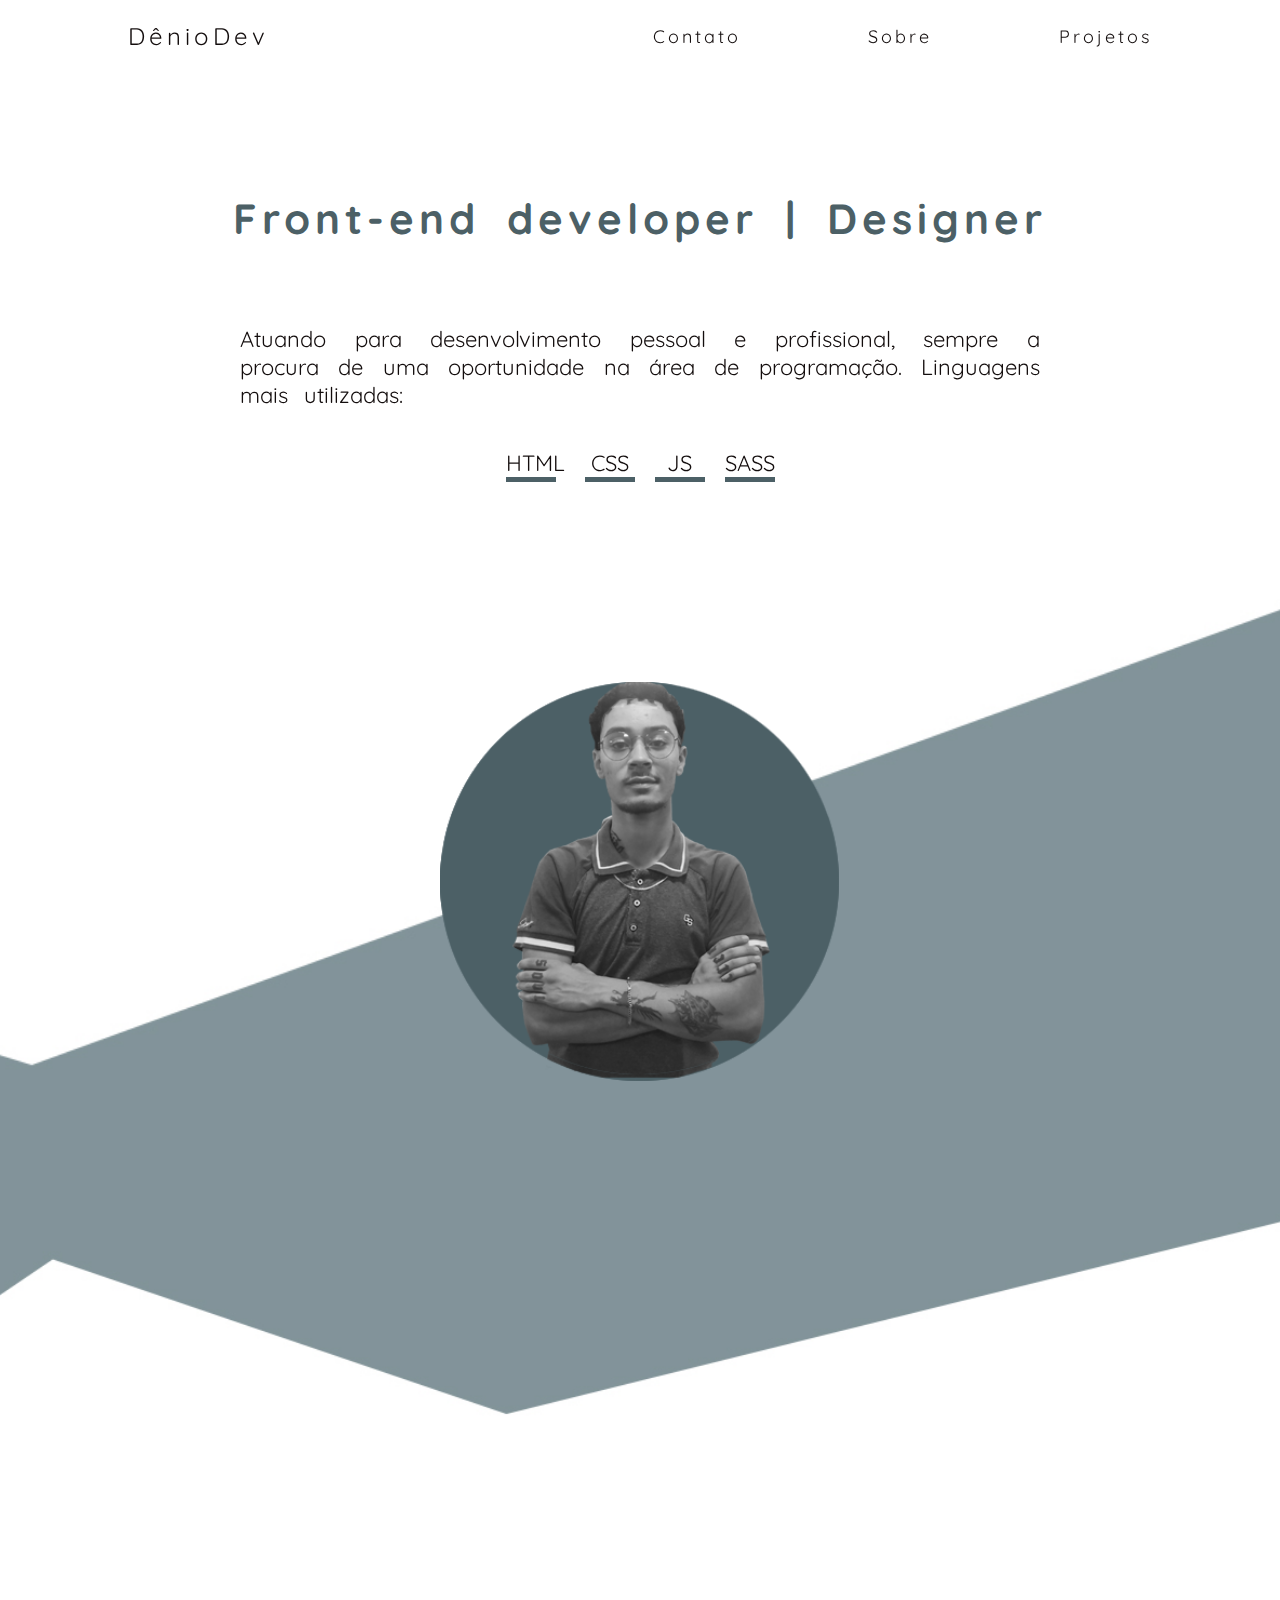
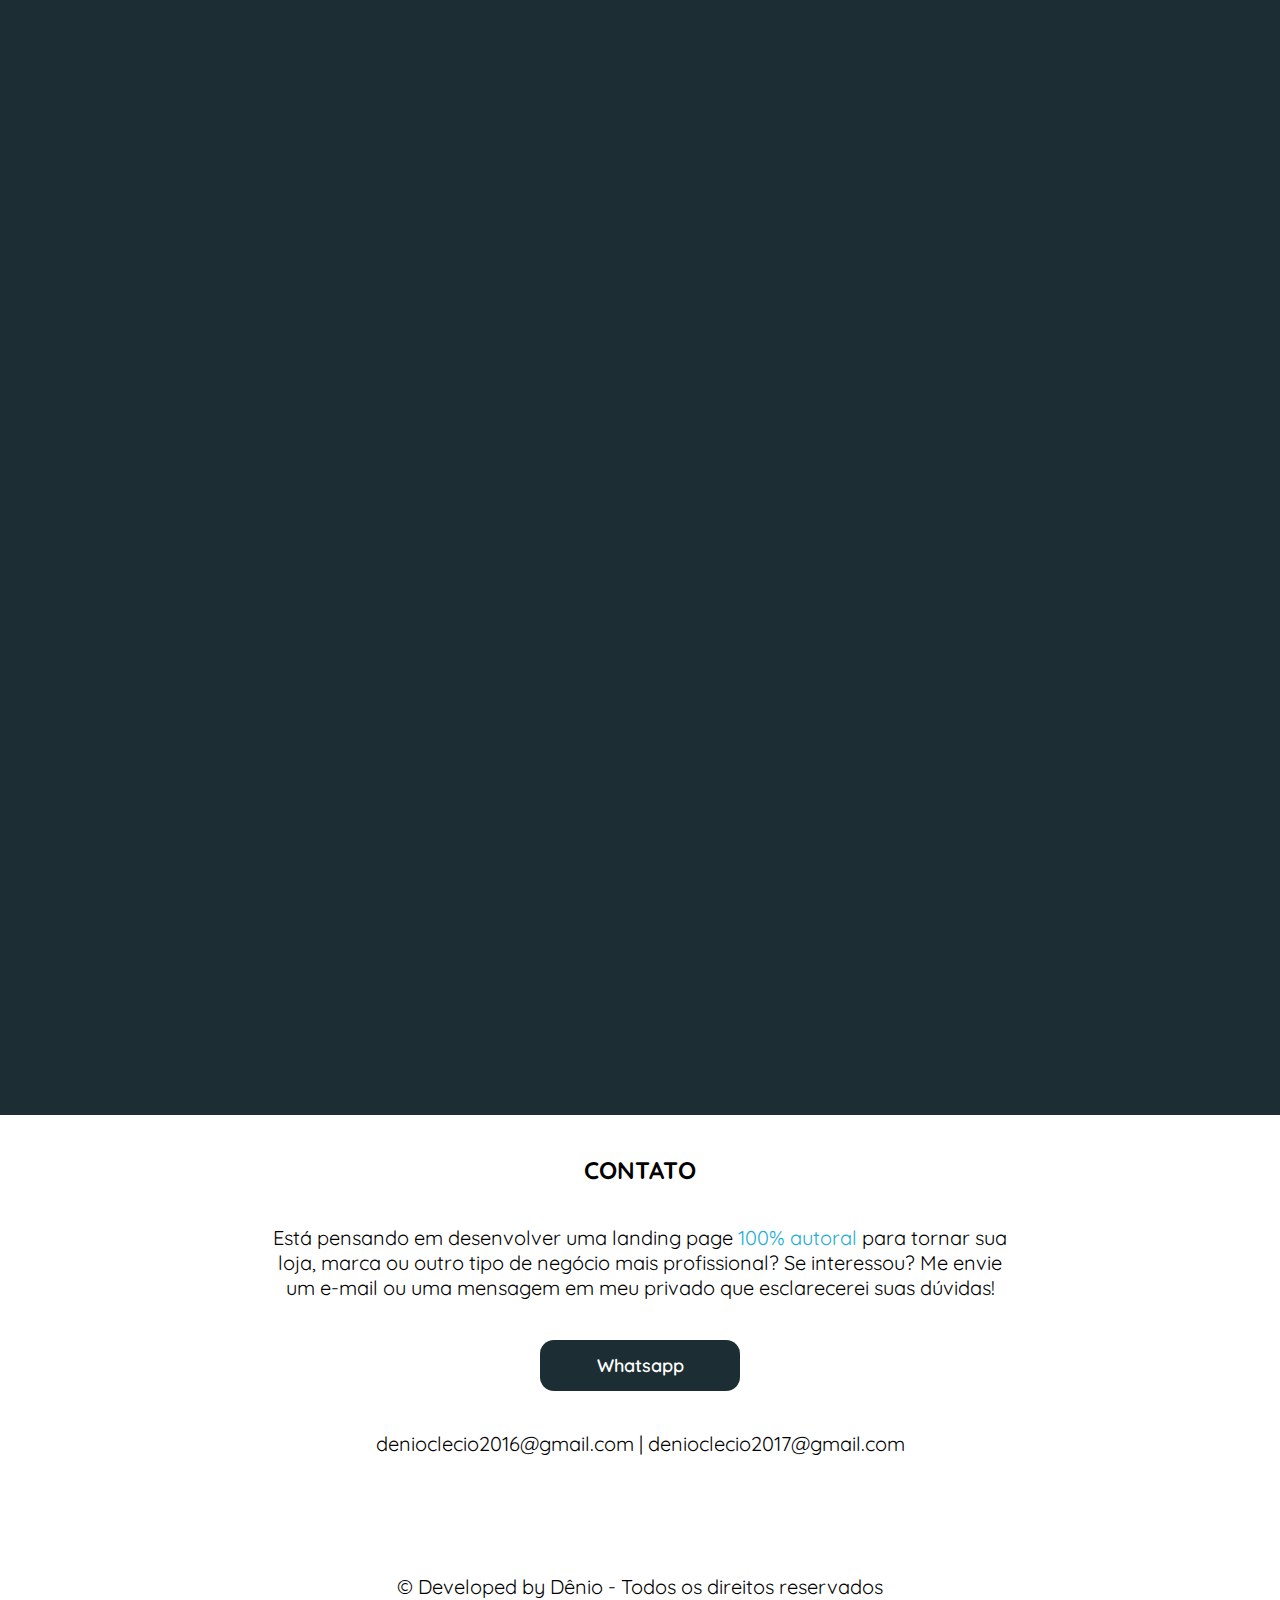
==== index.html @ 1d539dea "first commit" ====
<!DOCTYPE html>
<html lang="pt-br">
<head>
    <meta charset="UTF-8">
    <meta name="viewport" content="width=device-width, initial-scale=1.0">
    <link href="https://unpkg.com/aos@2.3.1/dist/aos.css" rel="stylesheet"/>
    <link rel="preconnect" href="https://fonts.googleapis.com">
    <link rel="preconnect" href="https://fonts.gstatic.com" crossorigin>
    <link href="https://fonts.googleapis.com/css2?family=Quicksand:wght@300;400;500;600;700&display=swap" rel="stylesheet">
    <link rel="stylesheet" href="https://cdnjs.cloudflare.com/ajax/libs/font-awesome/6.0.0-beta3/css/all.min.css" integrity="sha512-Fo3rlrZj/k7ujTnHg4CGR2D7kSs0v4LLanw2qksYuRlEzO+tcaEPQogQ0KaoGN26/zrn20ImR1DfuLWnOo7aBA==" crossorigin="anonymous" referrerpolicy="no-referrer"/>
    <link rel="stylesheet" href="style.css">
    <script src="https://unpkg.com/aos@2.3.1/dist/aos.js"></script>
    <title>Portifólio Dênio</title>
</head>
<body>
    <header>
        <nav class="menu">
            <a href="#main" class="logo" data-aos="fade-right" data-aos-duration="1300">DênioDev</a>
            <div class="mobile-menu">
                <div class="line1"></div>
                <div class="line2"></div>
                <div class="line3"></div>
            </div>
            <ul class="nav-list">
                <li data-aos="fade-left" data-aos-delay="600"><a href="#contact">Contato</a></li>
                <li data-aos="fade-left" data-aos-delay="400"><a href="#about">Sobre</a></li>
                <li data-aos="fade-left" data-aos-delay="200"><a href="#projects">Projetos</a></li>
            </ul>
        </nav>
    </header>
    <main>
        <section class="hero container" id="main">
            <div class="first-content-hero">
                <div class="h1-hero">
                    <h1>Front-end developer | Designer</h1>
                </div>
                <div class="p-hero">
                    <p  data-aos="fade-up" data-aos-delay="300" data-aos-duration="900">Atuando para desenvolvimento pessoal e profissional,
                        sempre a procura de uma oportunidade na área de
                        programação. Linguagens mais utilizadas:
                    </p>
                    <div class="used-languages">
                            <p data-aos="fade-right" data-aos-delay="900" data-aos-duration="300">HTML</p>
                            <p data-aos="fade-right" data-aos-delay="900" data-aos-duration="450">CSS</p>
                            <p data-aos="fade-right" data-aos-delay="900" data-aos-duration="600">JS</p>
                            <p data-aos="fade-right" data-aos-delay="900" data-aos-duration="750">SASS</p>
                    </div>
                </div>
            </div>
            <div class="second-content-hero">
                <div class="profile-img" data-aos="zoom-in" data-aos-duration="900">
                    <img src="assets/foto-perfil2.png" alt="Imagem de perfil">
                </div>
                <div class="social-icons">
                    <a href="https://www.instagram.com/eoclecioo" target="_blank">
                        <i class="fa-brands fa-instagram fa-2x" data-aos="fade-left" data-aos-delay="550" data-aos-duration="400"></i>
                    </a>
                    <a href="https://linkedin.com/in/dênio-clécio-856a91236" target="_blank">
                        <i class="fa-brands fa-linkedin fa-2x" data-aos="fade-left" data-aos-delay="500" data-aos-duration="400"></i>   
                    </a>
                    <a href="https://api.whatsapp.com/send?phone=5511995929254&text=Estou%20precisando%20de%20uma%20Lading%20Page,%20poderia%20me%20ajudar?" target="_blank">
                        <i class="fa-brands fa-whatsapp fa-2x" data-aos="fade-left" data-aos-delay="450" data-aos-duration="400"></i>    
                    </a>
                </div>
            </div>
        </section>
    </main>
    <section class="about" id="about">
        <section class="about-margin container">
            <div class="about-title" data-aos="fade-up" data-aos-delay="200" data-aos-duration="500">
                <h2>SOBRE</h2>
            </div>
            <div class="description" data-aos="zoom-out" data-aos-delay="500" data-aos-duration="900">
                <div class="first-description description-box">
                    <h1>Quais conhecimentos possuo?</h1>
                    <p>Atualmente estou investindo no
                        desenvolvimento de landing pages profissionais
                        responsivas e  trabalhando com <span class="span-description">Freelance</span>. Já estudei o 
                        básico em <span class="span-description">Python</span>, POO em <span class="span-description">Java</span>, <span class="span-description">Git</span>, além disso, sei desenvolver
                        protótipos com Figma e possuo alto conhecimento em <span class="span-description">edição de imagens.</span></p>
                </div>

                <div class="second-description description-box">
                    <h1>Quem sou eu?</h1>
                    <p>Tenho <span class="span-description">20 anos</span> de idade e estudo programação
                        há 2 anos. Sou um universitário da UNINTER, atualmente 
                        estou cursando o terceiro semestre em <span class="span-description">Análise e desenvolvimento de sistemas</span>. Estou sempre em busca de novas oportunidades
                        e conhecimento.</p>
                </div>
            </div>
        </section>
    </section>
    <section class="project-section" id="projects">
        <div class="project-title">
            <h2 data-aos="zoom-in" data-aos-delay="200" data-aos-duration="500">PROJETOS</h2>
        </div>
        <div class="projects">
            <div class="each-project container">
                <div class="container-project" data-aos-delay="200">
                    <h2 data-aos="fade-right" data-aos-duration="700">BARBEARIA</h2>
                    <p data-aos="fade-right" data-aos-duration="900">Projeto realizado com consulta, o objetivo do projeto
                        era desenvolver um site para uma barbearia utilizando
                        <span class="span-project">HTML</span>, <span class="span-project">CSS</span>, <span class="span-project">JS</span>,<span class="span-project"> SASS</span>. Ele deveria possuir um
                        botão com a funcionalidade de levar o cliente diretamente
                        para o whatsapp, além disso, o site é totalmente adaptavél ao mobile. <span class="span-project">Acesse você mesmo!</span></p>
                    <a href="https://primeiro-site-profissional.vercel.app/" target="_blank" data-aos="fade-right" data-aos-duration="1100">Site da Barbearia</a>
                </div>
                <div class="img-project" data-aos="fade-left" data-aos-delay="200" data-aos-duration="1100">
                    <img src="assets/primeira-foto-projeto1.png" alt="Imagem da barbearia" class="img-index" >
                </div>
            </div>

            <div class="each-project container">
                <div class="container-project" data-aos-delay="200">
                    <h2  data-aos="fade-left" data-aos-duration="700">CONSTRUÇÃO CIVIL</h2>
                    <p data-aos="fade-left" data-aos-duration="850">Projeto realizado com base no conhecimento adquirido
                        ao desenvolver o projeto da Barbearia, o site possui
                        carrossel de imagens e um layout semelhante ao da mesma,
                        porém, com alguns ajustes. A proposta era adquirir mais conhecimento
                        prático. <span class="span-project">Confira logo abaixo!</span></p>
                    <a href="https://projeto-de-site-contrucao-civil.vercel.app/" target="_blank" data-aos="fade-left" data-aos-duration="1000">Site da Construção civil</a>
                </div>
                <div class="img-project"  data-aos="fade-right" data-aos-delay="200" data-aos-duration="1100">
                    <img src="assets/primeira-foto-projeto2.png" alt="Imagem da construção civil" class="img-index">
                </div>
            </div>
        </div>
    </section>
    <section id="contact">
        <footer class="footer-contact">
            <div class="contact">
                <h2>CONTATO</h2>
                <p>Está pensando em desenvolver uma landing page <span class="span">100% autoral</span> para tornar sua loja,
                    marca ou outro tipo de negócio mais profissional? Se interessou? Me envie um
                    e-mail ou uma mensagem em meu privado que esclarecerei suas dúvidas!</p>
                    <a href="https://api.whatsapp.com/send?phone=5511995929254&text=Estou%20precisando%20de%20uma%20Lading%20Page,%20poderia%20me%20ajudar?" target="_blank" class="button-contact">
                    Whatsapp
                </a>
                <p>denioclecio2016@gmail.com | denioclecio2017@gmail.com</p>
                <div class="social-icons-footer">
                    <a href="https://www.instagram.com/eoclecioo" target="_blank">
                        <i class="fa-brands fa-instagram fa-2x"></i>
                    </a>
                    <a href="https://linkedin.com/in/dênio-clécio-856a91236" target="_blank">
                        <i class="fa-brands fa-linkedin fa-2x"></i>
                    </a>
                    <a href="https://api.whatsapp.com/send?phone=5511995929254&text=Estou%20precisando%20de%20uma%20Lading%20Page,%20poderia%20me%20ajudar?" target="_blank">
                        <i class="fa-brands fa-whatsapp fa-2x"></i>
                    </a>
                </div>
                <p>&#169 Developed by Dênio - Todos os direitos reservados</p>
            </div>
        </footer>
    </section>
    <script src="mobile-navbar.js"></script>
</body>
</html>
---- style.css ----
* {
  margin: 0;
  box-sizing: border-box;
  outline: 0;
  padding: 0;
}

html {
  scroll-behavior: smooth;
}

#projects {
  scroll-margin-top: 76px;
}

#main {
  scroll-margin-top: 90px;
}

body {
  font-family: "Quicksand", sans-serif;
  z-index: 1;
  overflow-x: hidden;
}

.container {
  max-width: 1400px;
  margin: 0 auto;
}

.hero {
  color: #4C6066;
  justify-content: space-between;
  display: flex;
  margin-top: 130px;
  padding: 80px;
}
.hero p {
  color: #130d0d;
}
.hero h1 {
  font-size: 42px;
  font-weight: 700;
  letter-spacing: 5px;
}
.hero p {
  font-size: 22px;
  max-width: 800px;
  font-weight: 400;
}

.first-content-hero {
  margin-top: 30px;
  display: flex;
  flex-direction: column;
  gap: 80px;
}

.p-hero {
  display: flex;
  flex-direction: column;
  gap: 20px;
  word-spacing: 10px;
}

.used-languages {
  display: flex;
  gap: 20px;
  text-align: center;
}

.used-languages p::after {
  content: "";
  display: block;
  width: 50px;
  height: 5px;
  background-color: #4C6066;
}

.social-icons {
  display: flex;
  gap: 30px;
  justify-content: center;
  margin-top: 18px;
}
.social-icons i {
  font-size: 30px;
  color: #1C2E33;
}

.social-icons a:hover {
  color: #829499;
}

@media screen and (max-width: 1350px) {
  .hero {
    flex-direction: column;
    gap: 200px;
  }
  .hero .profile-img {
    width: 400px;
    margin: 0 auto;
  }
  .first-content-hero {
    align-items: center;
    justify-content: center;
  }
  .p-hero {
    align-items: center;
  }
  .container {
    margin-top: 10px;
    word-spacing: 10px;
  }
  .p-hero {
    gap: 40px;
  }
  .p-hero :first-child {
    text-align: justify;
  }
  .description {
    flex-direction: column;
    gap: 70px;
  }
  .description .description-about {
    text-align: justify;
  }
}
.about {
  background: url(assets/Fundo-segunda-parte-background2.jpg) no-repeat center center;
  height: 100%;
  background-size: cover;
  display: flex;
  margin-bottom: 100px;
}

.description {
  background-color: #f0f0f0;
  border-radius: 12px;
  border: 6px solid #57676b;
  padding: 50px;
  text-align: center;
  display: flex;
  font-size: 20px;
  line-height: 30px;
  word-spacing: 10px;
  gap: 160px;
  max-width: 1270px;
}
.description p {
  text-align: justify;
}
.description h1 {
  line-height: 30px;
}

.description-box {
  display: flex;
  flex-direction: column;
  gap: 40px;
}
.description-box h1 {
  color: #57676b;
  font-size: 24px;
}
.description-box p {
  color: #130d0d;
}

.about-margin {
  flex-direction: column;
  text-align: center;
}
.about-margin h2 {
  font-size: 28px;
  color: #fff;
}

.about-title {
  margin: 0 auto;
  width: 130px;
  padding: 8px;
  border-radius: 15px;
  margin-top: 50px;
  margin-bottom: 200px;
  background-color: #1C2E33;
}

.project-section {
  display: flex;
  flex-direction: column;
  background-color: #fff;
  z-index: -5;
}

.project-title {
  background-color: #1C2E33;
  color: #fff;
  padding: 40px;
  text-align: center;
  font-size: 20px;
  letter-spacing: 1px;
}
.project-title h2 {
  padding: 10px;
  background-color: #4C6066;
  width: 210px;
  margin: 0 auto;
  border-radius: 20px;
}

.container-project {
  display: flex;
  flex-direction: column;
  gap: 95px;
}

.projects {
  color: #fff;
  background-color: #1C2E33;
  display: flex;
  flex-direction: column;
  gap: 40px;
  padding: 100px 10px 100px 10px;
}

:last-child.each-project {
  flex-direction: row-reverse;
  text-align: right;
}
:last-child.each-project .container-project {
  gap: 110px;
}
:last-child.each-project p {
  align-items: right;
  margin-left: auto;
}
:last-child.each-project .img-project {
  position: relative;
  max-height: 390px;
  box-shadow: 0px 5px 10px 1px rgb(8, 8, 8);
}

.each-project {
  display: flex;
  justify-content: space-between;
  padding: 70px;
}
.each-project p {
  max-width: 700px;
  font-size: 18px;
  font-weight: 600;
}
.each-project .container-project {
  width: 50%;
  line-height: 30px;
}
.each-project .img-project {
  width: 45%;
  max-height: 390px;
  box-shadow: 0px 5px 10px 1px rgb(8, 8, 8);
  border: 4px solid #85BDCC;
}
.each-project .img-project img {
  height: 100%;
}
.each-project h2 {
  color: #fff;
  font-weight: bolder;
  font-size: 28px;
}
.each-project a {
  color: #73E1FF;
}

@media screen and (max-width: 1550px) {
  .each-project {
    flex-direction: column;
    margin: 0 auto;
    text-align: center;
    justify-content: center;
    gap: 30px;
    width: 100%;
  }
  .each-project .container-project {
    margin: 0 auto;
  }
  .each-project .img-project {
    margin: 0 auto;
    min-width: 662px;
    height: 400px;
  }
  :last-child.each-project {
    flex-direction: column;
    margin: 0 auto;
    text-align: center;
    justify-content: center;
  }
  :last-child.each-project p {
    margin: 0 auto;
  }
  :last-child.each-project .container-project {
    gap: 60px;
  }
  .container-project {
    gap: 60px;
  }
  .description-box p {
    max-width: 700px;
  }
  .description {
    gap: 70px;
  }
}
@media screen and (max-width: 1350px) {
  .about h1 {
    font-size: 24px;
  }
  .projects {
    padding-top: 40px;
  }
}
@media screen and (max-width: 999px) {
  .first-content-hero h1 {
    font-size: 30px;
  }
  .first-content-hero p {
    font-size: 18px;
  }
  .description {
    font-size: 18px;
    letter-spacing: 0px;
    line-height: 18px;
  }
  .about-title {
    margin-bottom: 100px;
    margin-top: 50px;
  }
  .about-title h2 {
    margin-bottom: 0;
  }
  .hero {
    margin-top: 50px;
  }
  .each-project .container-project {
    margin: 0 auto;
    width: 600px;
  }
  .projects {
    gap: 0px;
  }
}
@media screen and (max-width: 820px) {
  .first-content-hero h1 {
    font-size: 32px;
    text-align: center;
  }
  .first-content-hero p {
    font-size: 16px;
  }
  .about p {
    font-size: 16px;
  }
  .about h2 {
    font-size: 18px;
  }
  .project-title h2 {
    font-size: 20px;
  }
  .projects {
    gap: 80px;
    padding: 40px;
  }
  .projects h2 {
    font-size: 20px;
  }
  .projects p {
    font-size: 16px;
  }
  .projects .each-project .img-project {
    min-width: 500px;
    max-width: 500px;
    min-height: 306px;
    max-height: 306px;
  }
  .projects .each-project .img-project img {
    height: 100%;
  }
  .about-margin {
    padding: 20px;
  }
  .each-project {
    padding: 0;
  }
  .each-project .container-project {
    margin: 0 auto;
    max-width: 400px;
  }
  .footer-contact .contact p {
    font-size: 16px;
  }
  .footer-contact .contact h2 {
    font-size: 24px;
  }
}
@media screen and (max-width: 620px) {
  .description .description-box h1 {
    font-size: 26px;
  }
  .projects {
    gap: 140px;
  }
  .projects .each-project .img-project {
    min-width: 380px;
    min-height: 200px;
    max-height: 230px;
  }
  .projects .each-project .img-project img {
    height: 100%;
  }
  .profile-img {
    max-width: 300px;
  }
  .profile-img img {
    width: 300px;
  }
  .hero {
    padding-bottom: 0;
    padding: 40px;
    gap: 140px;
  }
  .first-content-hero {
    margin-top: 0;
  }
  .first-content-hero h1 {
    font-size: 26px;
    text-align: center;
  }
  .footer-contact .contact {
    padding: 10px;
  }
}
@media screen and (max-width: 528px) {
  .each-project .container-project {
    width: 100%;
  }
  .projects .each-project .img-project {
    min-width: 300px;
    min-height: 200x;
    max-height: 200px;
  }
  .each-project p {
    font-size: 14px;
  }
  .each-project a {
    font-size: 16px;
  }
}
.footer-contact {
  text-align: center;
  justify-content: center;
  padding: 40px;
}

.contact {
  text-align: center;
  justify-content: center;
  display: flex;
  flex-direction: column;
  gap: 40px;
}
.contact p {
  font-size: 20px;
}
.contact :nth-child(2) {
  max-width: 750px;
  margin: 0 auto;
}
.contact .social-icons-footer i {
  margin: 10px;
  font-size: 30px;
}

.button-contact {
  padding: 14px 20px;
  color: #fff;
  background-color: #1C2E33;
  border: 0;
  font-size: 18px;
  font-weight: 600;
  margin: 0 auto;
  width: 200px;
  border-radius: 14px;
}

.button-contact:hover {
  animation: scaleButton 0.8s alternate infinite;
}

@keyframes scaleButton {
  from {
    transform: scale(1);
  }
  to {
    transform: scale(1.07);
  }
}
.span {
  color: #24aed4;
}

.span-project {
  color: #85BDCC;
}

.span-description {
  color: #57676b;
  font-weight: bold;
}

button {
  font-family: "Open Sans", sans-serif;
  cursor: pointer;
}

img {
  width: 100%;
}

svg {
  width: 100%;
}

a {
  cursor: pointer;
  text-decoration: none;
  color: #130d0d;
  transition: opacity 0.2s;
  font-size: 18px;
}

a:hover {
  opacity: 0.7;
}

.logo {
  font-size: 24px;
  letter-spacing: 4px;
}

nav {
  display: flex;
  justify-content: space-around;
  align-items: center;
  background-color: #fff;
  height: 8vh;
}

main {
  background: url(assets/Fundo-background2.jpg) no-repeat center center;
  background-size: cover;
  height: 100%;
}

.nav-list {
  list-style: none;
  display: flex;
}

.nav-list li {
  letter-spacing: 3px;
  margin-left: 127px;
}

.mobile-menu {
  display: none;
  cursor: pointer;
}

.mobile-menu div {
  width: 32px;
  height: 2px;
  background-color: #130d0d;
  margin: 8px;
  transition: 0.3s;
}

@media (max-width: 999px) {
  body {
    overflow-x: hidden;
  }
  .nav-list {
    position: absolute;
    top: 8vh;
    right: 0;
    width: 50vw;
    height: 92vh;
    background: #fff;
    flex-direction: column;
    align-items: center;
    justify-content: space-around;
    transform: translateX(100%);
    transition: transform 0.3s ease-in;
    z-index: 99;
  }
  .nav-list li {
    margin-left: 0px;
    opacity: 0;
  }
  .mobile-menu {
    display: block;
  }
}
.nav-list.active {
  transform: translateX(0);
}

@keyframes navLinkFade {
  from {
    opacity: 0;
    transform: translateX(50px);
  }
  to {
    opacity: 1;
    transform: translateX(0);
  }
}
.mobile-menu.active .line1 {
  transform: rotate(-45deg) translate(-8px, 8px);
}

.mobile-menu.active .line2 {
  opacity: 0;
}

.mobile-menu.active .line3 {
  transform: rotate(45deg) translate(-5px, -7px);
}/*# sourceMappingURL=style.css.map */
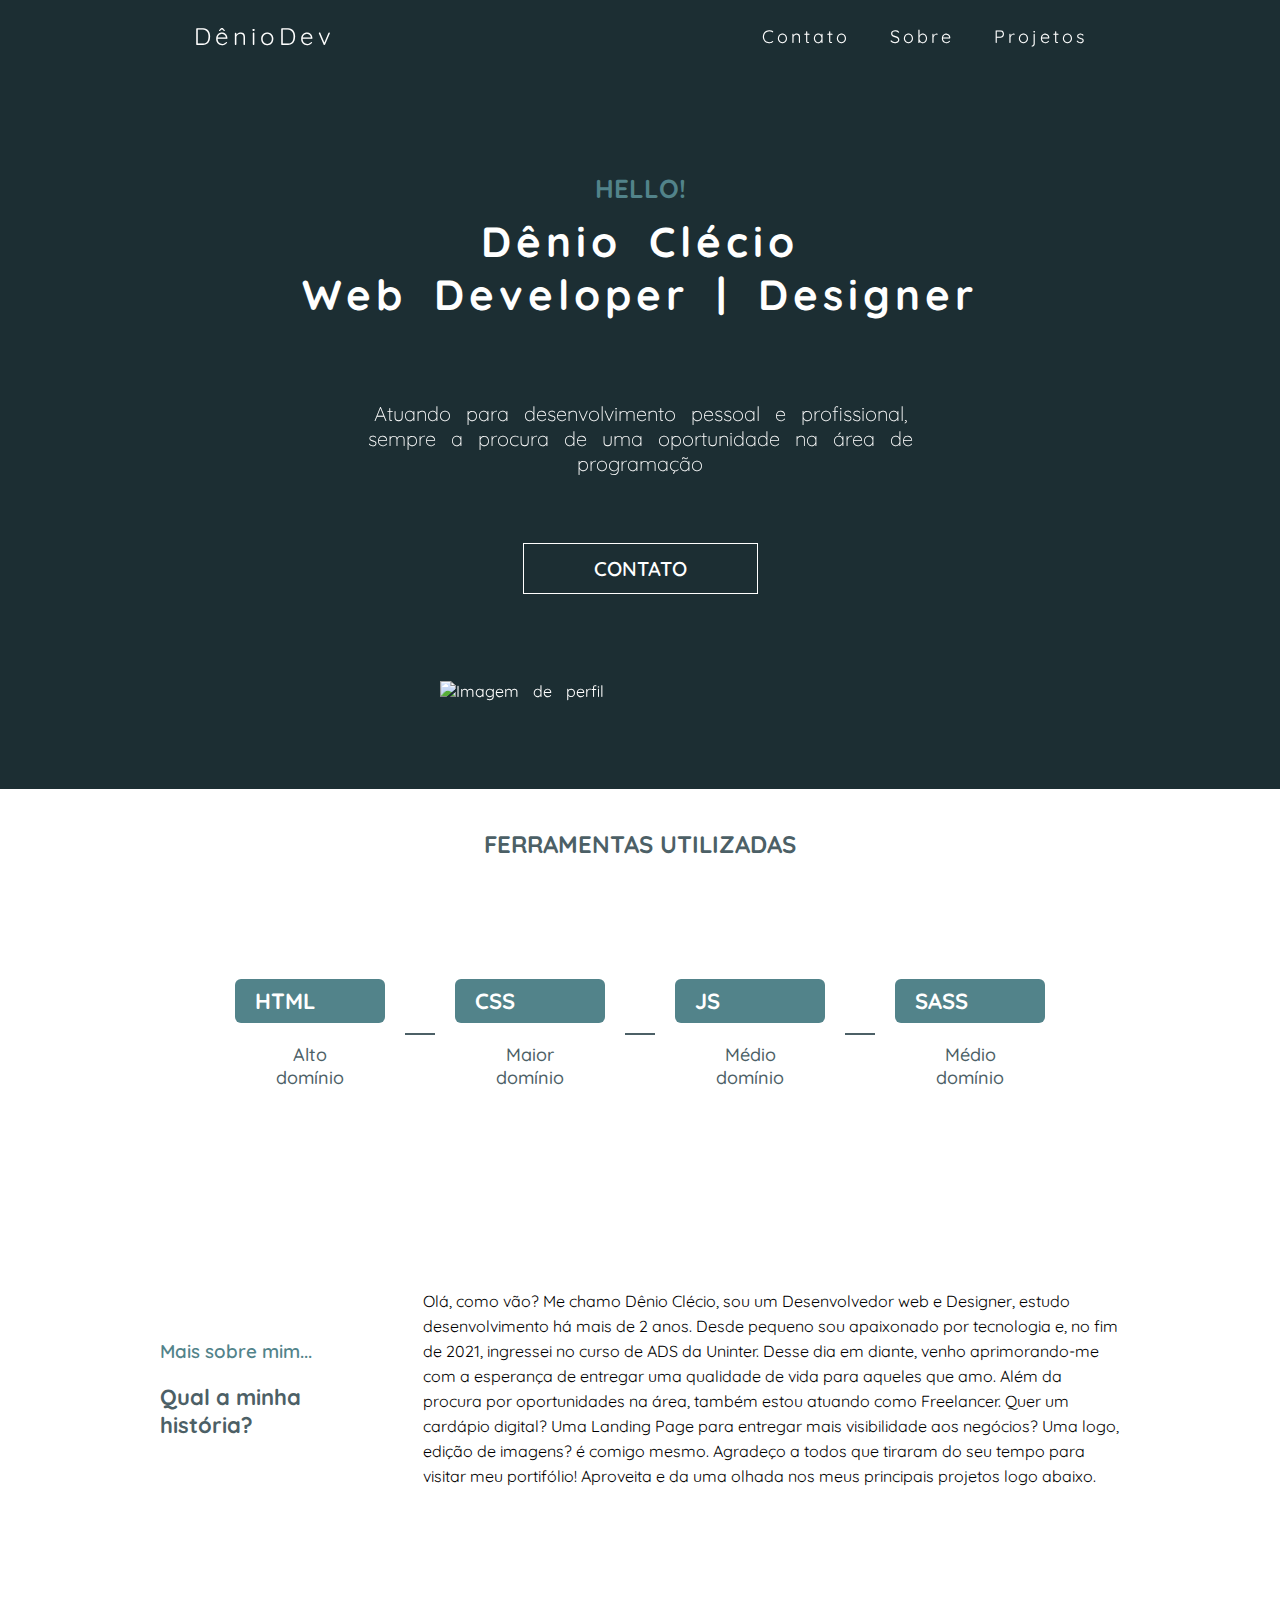
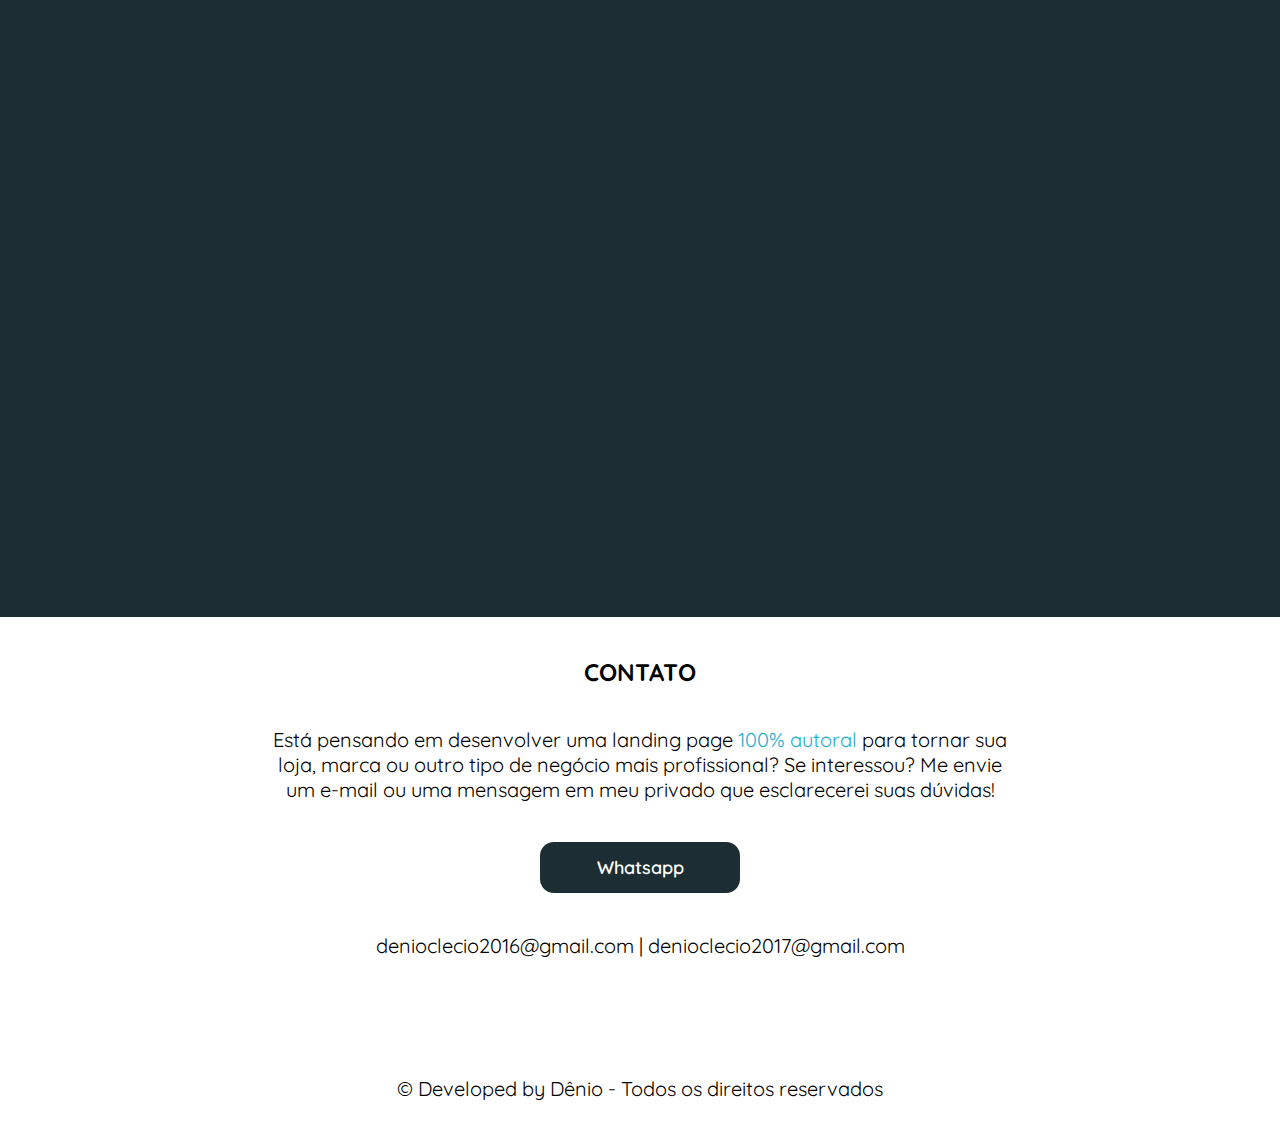
==== commit 39994af2: "mudancas nos textos da description, nos textos do tools e adicionando o caminho correto para os link" ====
--- a/index.html
+++ b/index.html
@@ -31,64 +31,94 @@
     <main>
         <section class="hero container" id="main">
             <div class="first-content-hero">
-                <div class="h1-hero">
-                    <h1>Front-end developer | Designer</h1>
+                <div>
+                    <h3>HELLO!</h3>
+                    <h1>Dênio Clécio<br>Web Developer | Designer</h1>
                 </div>
                 <div class="p-hero">
                     <p  data-aos="fade-up" data-aos-delay="300" data-aos-duration="900">Atuando para desenvolvimento pessoal e profissional,
-                        sempre a procura de uma oportunidade na área de
-                        programação. Linguagens mais utilizadas:
+                        sempre a procura de uma oportunidade na área de programação
+                    
                     </p>
-                    <div class="used-languages">
-                            <p data-aos="fade-right" data-aos-delay="900" data-aos-duration="300">HTML</p>
-                            <p data-aos="fade-right" data-aos-delay="900" data-aos-duration="450">CSS</p>
-                            <p data-aos="fade-right" data-aos-delay="900" data-aos-duration="600">JS</p>
-                            <p data-aos="fade-right" data-aos-delay="900" data-aos-duration="750">SASS</p>
-                    </div>
+                </div>
+                <div>
+                    <a href="https://api.whatsapp.com/send?phone=5511995929254&text=Estou%20pensando%20em%20desenvolver%20um%20Projeto,%20poderia%20me%20ajudar?" class="hero-button">CONTATO</a>
                 </div>
             </div>
             <div class="second-content-hero">
                 <div class="profile-img" data-aos="zoom-in" data-aos-duration="900">
-                    <img src="assets/foto-perfil2.png" alt="Imagem de perfil">
+                    <img src="assets/perfil-foto.png" alt="Imagem de perfil">
                 </div>
                 <div class="social-icons">
                     <a href="https://www.instagram.com/eoclecioo" target="_blank">
                         <i class="fa-brands fa-instagram fa-2x" data-aos="fade-left" data-aos-delay="550" data-aos-duration="400"></i>
                     </a>
                     <a href="https://linkedin.com/in/dênio-clécio-856a91236" target="_blank">
-                        <i class="fa-brands fa-linkedin fa-2x" data-aos="fade-left" data-aos-delay="500" data-aos-duration="400"></i>   
+                        <i class="fa-brands fa-linkedin fa-2x" data-aos="fade-left" data-aos-delay="500" data-aos-duration="400"></i>
                     </a>
-                    <a href="https://api.whatsapp.com/send?phone=5511995929254&text=Estou%20precisando%20de%20uma%20Lading%20Page,%20poderia%20me%20ajudar?" target="_blank">
-                        <i class="fa-brands fa-whatsapp fa-2x" data-aos="fade-left" data-aos-delay="450" data-aos-duration="400"></i>    
+                    <a href="https://api.whatsapp.com/send?phone=5511995929254&text=Estou%20pensando%20em%20desenvolver%20um%20Projeto,%20poderia%20me%20ajudar?" target="_blank">
+                        <i class="fa-brands fa-whatsapp fa-2x" data-aos="fade-left" data-aos-delay="450" data-aos-duration="400"></i>
                     </a>
                 </div>
             </div>
         </section>
     </main>
-    <section class="about" id="about">
-        <section class="about-margin container">
-            <div class="about-title" data-aos="fade-up" data-aos-delay="200" data-aos-duration="500">
-                <h2>SOBRE</h2>
-            </div>
-            <div class="description" data-aos="zoom-out" data-aos-delay="500" data-aos-duration="900">
-                <div class="first-description description-box">
-                    <h1>Quais conhecimentos possuo?</h1>
-                    <p>Atualmente estou investindo no
-                        desenvolvimento de landing pages profissionais
-                        responsivas e  trabalhando com <span class="span-description">Freelance</span>. Já estudei o 
-                        básico em <span class="span-description">Python</span>, POO em <span class="span-description">Java</span>, <span class="span-description">Git</span>, além disso, sei desenvolver
-                        protótipos com Figma e possuo alto conhecimento em <span class="span-description">edição de imagens.</span></p>
+    <section class="tools">
+        <div class="tools-title">
+            <h2>FERRAMENTAS UTILIZADAS</h2>
+        </div>
+        <div class="tools-description">
+            <div class="programming-tools html">
+                <div class="tool-box">
+                    <h3>HTML</h3>
+                    <i class="fa-brands fa-html5 fa-2x"></i>
                 </div>
-
-                <div class="second-description description-box">
-                    <h1>Quem sou eu?</h1>
-                    <p>Tenho <span class="span-description">20 anos</span> de idade e estudo programação
-                        há 2 anos. Sou um universitário da UNINTER, atualmente 
-                        estou cursando o terceiro semestre em <span class="span-description">Análise e desenvolvimento de sistemas</span>. Estou sempre em busca de novas oportunidades
-                        e conhecimento.</p>
+                <div>
+                    <p>Alto domínio</p>
                 </div>
             </div>
-        </section>
+            <div class="line"></div>
+            <div class="programming-tools css">
+                <div class="tool-box">
+                    <h3>CSS</h3>
+                    <i class="fa-brands fa-css3 fa-2x"></i>
+                </div>
+                <div>
+                    <p>Maior domínio</p>
+                </div>
+            </div>
+            <div class="line"></div>
+            <div class="programming-tools js">
+                <div class="tool-box">
+                    <h3>JS</h3>
+                    <i class="fa-brands fa-js fa-2x"></i>
+                </div>
+                <div>
+                    <p>Médio domínio</p>
+                </div>
+            </div>
+            <div class="line"></div>
+            <div class="programming-tools sass">
+                <div class="tool-box">
+                    <h3>SASS</h3>
+                    <i class="fa-brands fa-sass fa-2x"></i>
+                </div>
+                <div>
+                    <p>Médio domínio</p>
+                </div>
+            </div>
+        </div>
+    </section>
+    <section class="about" id="about">
+        <div class="about-container">
+            <div class="about-title">
+                <h3>Mais sobre mim...</h3>
+                <h2>Qual a minha história?</h2>
+            </div>
+            <div class="about-description">
+                <p>Olá, como vão? Me chamo Dênio Clécio, sou um Desenvolvedor web e Designer, estudo desenvolvimento há mais de 2 anos. Desde pequeno sou apaixonado por tecnologia e, no fim de 2021, ingressei no curso de ADS da Uninter. Desse dia em diante, venho aprimorando-me com a esperança de entregar uma qualidade de vida para aqueles que amo. Além da procura por oportunidades na área, também estou atuando como Freelancer. Quer um cardápio digital? Uma Landing Page para entregar mais visibilidade aos negócios? Uma logo, edição de imagens? é comigo mesmo. Agradeço a todos que tiraram do seu tempo para visitar meu portifólio! Aproveita e da uma olhada nos meus principais projetos logo abaixo.</p>
+            </div>
+        </div>
     </section>
     <section class="project-section" id="projects">
         <div class="project-title">
@@ -106,10 +136,9 @@
                     <a href="https://primeiro-site-profissional.vercel.app/" target="_blank" data-aos="fade-right" data-aos-duration="1100">Site da Barbearia</a>
                 </div>
                 <div class="img-project" data-aos="fade-left" data-aos-delay="200" data-aos-duration="1100">
-                    <img src="assets/primeira-foto-projeto1.png" alt="Imagem da barbearia" class="img-index" >
+                    <img src="assets/barbearia1-foto.png" alt="Imagem da barbearia" class="img-index" >
                 </div>
             </div>
-
             <div class="each-project container">
                 <div class="container-project" data-aos-delay="200">
                     <h2  data-aos="fade-left" data-aos-duration="700">CONSTRUÇÃO CIVIL</h2>
@@ -121,7 +150,7 @@
                     <a href="https://projeto-de-site-contrucao-civil.vercel.app/" target="_blank" data-aos="fade-left" data-aos-duration="1000">Site da Construção civil</a>
                 </div>
                 <div class="img-project"  data-aos="fade-right" data-aos-delay="200" data-aos-duration="1100">
-                    <img src="assets/primeira-foto-projeto2.png" alt="Imagem da construção civil" class="img-index">
+                    <img src="assets/construcao-foto.png" alt="Imagem da construção civil" class="img-index">
                 </div>
             </div>
         </div>
@@ -133,7 +162,7 @@
                 <p>Está pensando em desenvolver uma landing page <span class="span">100% autoral</span> para tornar sua loja,
                     marca ou outro tipo de negócio mais profissional? Se interessou? Me envie um
                     e-mail ou uma mensagem em meu privado que esclarecerei suas dúvidas!</p>
-                    <a href="https://api.whatsapp.com/send?phone=5511995929254&text=Estou%20precisando%20de%20uma%20Lading%20Page,%20poderia%20me%20ajudar?" target="_blank" class="button-contact">
+                    <a href="https://api.whatsapp.com/send?phone=5511995929254&text=Estou%20pensando%20em%20desenvolver%20um%20Projeto,%20poderia%20me%20ajudar?" target="_blank" class="button-contact">
                     Whatsapp
                 </a>
                 <p>denioclecio2016@gmail.com | denioclecio2017@gmail.com</p>
@@ -144,7 +173,7 @@
                     <a href="https://linkedin.com/in/dênio-clécio-856a91236" target="_blank">
                         <i class="fa-brands fa-linkedin fa-2x"></i>
                     </a>
-                    <a href="https://api.whatsapp.com/send?phone=5511995929254&text=Estou%20precisando%20de%20uma%20Lading%20Page,%20poderia%20me%20ajudar?" target="_blank">
+                    <a href="https://api.whatsapp.com/send?phone=5511995929254&text=Estou%20pensando%20em%20desenvolver%20um%20Projeto,%20poderia%20me%20ajudar?" target="_blank">
                         <i class="fa-brands fa-whatsapp fa-2x"></i>
                     </a>
                 </div>
--- a/style.css
+++ b/style.css
@@ -29,14 +29,18 @@
 }
 
 .hero {
-  color: #4C6066;
+  color: #fff;
   justify-content: space-between;
   display: flex;
-  margin-top: 130px;
-  padding: 80px;
+  padding-top: 50px;
+  padding: 140px;
 }
 .hero p {
-  color: #130d0d;
+  color: #fff;
+}
+.hero h3 {
+  font-size: 26px;
+  color: #52838A;
 }
 .hero h1 {
   font-size: 42px;
@@ -44,16 +48,22 @@
   letter-spacing: 5px;
 }
 .hero p {
-  font-size: 22px;
-  max-width: 800px;
-  font-weight: 400;
+  font-size: 20px;
+  max-width: 600px;
+  font-weight: 300;
 }
 
 .first-content-hero {
+  width: 70%;
   margin-top: 30px;
   display: flex;
   flex-direction: column;
   gap: 80px;
+  padding: 0px 20px 0px 20px;
+}
+
+.second-content-hero {
+  padding: 0px 20px 0px 20px;
 }
 
 .p-hero {
@@ -61,20 +71,6 @@
   flex-direction: column;
   gap: 20px;
   word-spacing: 10px;
-}
-
-.used-languages {
-  display: flex;
-  gap: 20px;
-  text-align: center;
-}
-
-.used-languages p::after {
-  content: "";
-  display: block;
-  width: 50px;
-  height: 5px;
-  background-color: #4C6066;
 }
 
 .social-icons {
@@ -85,105 +81,131 @@
 }
 .social-icons i {
   font-size: 30px;
-  color: #1C2E33;
+  color: #fff;
 }
 
 .social-icons a:hover {
   color: #829499;
 }
 
-@media screen and (max-width: 1350px) {
-  .hero {
-    flex-direction: column;
-    gap: 200px;
-  }
-  .hero .profile-img {
-    width: 400px;
-    margin: 0 auto;
-  }
-  .first-content-hero {
-    align-items: center;
-    justify-content: center;
-  }
-  .p-hero {
-    align-items: center;
-  }
-  .container {
-    margin-top: 10px;
-    word-spacing: 10px;
-  }
-  .p-hero {
-    gap: 40px;
-  }
-  .p-hero :first-child {
-    text-align: justify;
-  }
-  .description {
-    flex-direction: column;
-    gap: 70px;
-  }
-  .description .description-about {
-    text-align: justify;
-  }
-}
+.hero-button {
+  padding: 12px 70px 12px 70px;
+  border: 1.5px solid #fff;
+  color: #fff;
+  font-size: 20px;
+  font-weight: 600;
+  transition: 0.6s;
+}
+
+.hero-button:hover {
+  background-color: #52838A;
+  border: #52838A;
+  opacity: 1;
+}
+
+.tools {
+  height: 400px;
+  display: flex;
+  flex-direction: column;
+  text-align: center;
+}
+
+.tools-title {
+  padding: 40px 0 70px 0;
+  color: #4C6066;
+  font-size: 16px;
+}
+
+.tools-description {
+  padding: 50px 40px 50px 40px;
+  display: flex;
+  gap: 70px;
+  align-items: center;
+  max-width: 1500px;
+  margin: 0 auto;
+}
+
+.programming-tools {
+  align-items: center;
+  display: flex;
+  flex-direction: column;
+  gap: 20px;
+}
+.programming-tools p {
+  max-width: 100px;
+  font-size: 18px;
+  font-weight: 500;
+  color: #4C6066;
+}
+
+.tool-box {
+  width: 150px;
+  display: flex;
+  justify-content: space-between;
+  align-items: center;
+  padding: 8px 20px 8px 20px;
+  background-color: #52838A;
+  font-size: 15px;
+  color: #fff;
+  border-radius: 6px;
+}
+.tool-box h3 {
+  font-size: 22px;
+}
+
+.line {
+  width: 30px;
+  height: 1.2px;
+  background-color: #4C6066;
+}
+
+.programming-box {
+  display: flex;
+}
+
 .about {
-  background: url(assets/Fundo-segunda-parte-background2.jpg) no-repeat center center;
-  height: 100%;
+  background: url(assets/fundo-500px.jpg) no-repeat center center;
+  height: 500px;
+  width: 100%;
   background-size: cover;
-  display: flex;
-  margin-bottom: 100px;
-}
-
-.description {
-  background-color: #f0f0f0;
-  border-radius: 12px;
-  border: 6px solid #57676b;
-  padding: 50px;
-  text-align: center;
-  display: flex;
-  font-size: 20px;
-  line-height: 30px;
-  word-spacing: 10px;
-  gap: 160px;
-  max-width: 1270px;
-}
-.description p {
-  text-align: justify;
-}
-.description h1 {
-  line-height: 30px;
-}
-
-.description-box {
-  display: flex;
-  flex-direction: column;
-  gap: 40px;
-}
-.description-box h1 {
-  color: #57676b;
-  font-size: 24px;
-}
-.description-box p {
-  color: #130d0d;
-}
-
-.about-margin {
-  flex-direction: column;
-  text-align: center;
-}
-.about-margin h2 {
-  font-size: 28px;
-  color: #fff;
+}
+
+.about-container {
+  text-align: left;
+  padding: 40px;
+  display: flex;
+  margin: 0 auto;
+  display: flex;
+  justify-content: space-around;
+  max-width: 1500px;
+  padding: 80px 140px 0px 140px;
+}
+
+.about-description {
+  padding: 20px;
+  line-height: 25px;
+}
+.about-description p {
+  max-width: 750px;
+  font-size: 18px;
+  font-weight: 400;
 }
 
 .about-title {
-  margin: 0 auto;
-  width: 130px;
-  padding: 8px;
-  border-radius: 15px;
-  margin-top: 50px;
-  margin-bottom: 200px;
-  background-color: #1C2E33;
+  padding: 20px;
+  display: flex;
+  flex-direction: column;
+  justify-content: center;
+  gap: 20px;
+}
+.about-title h2 {
+  color: #4C6066;
+  font-size: 32px;
+  max-width: 240px;
+}
+.about-title h3 {
+  font-weight: 600;
+  color: #52838A;
 }
 
 .project-section {
@@ -199,7 +221,6 @@
   padding: 40px;
   text-align: center;
   font-size: 20px;
-  letter-spacing: 1px;
 }
 .project-title h2 {
   padding: 10px;
@@ -238,7 +259,6 @@
 :last-child.each-project .img-project {
   position: relative;
   max-height: 390px;
-  box-shadow: 0px 5px 10px 1px rgb(8, 8, 8);
 }
 
 .each-project {
@@ -247,7 +267,7 @@
   padding: 70px;
 }
 .each-project p {
-  max-width: 700px;
+  max-width: 600px;
   font-size: 18px;
   font-weight: 600;
 }
@@ -256,10 +276,8 @@
   line-height: 30px;
 }
 .each-project .img-project {
-  width: 45%;
+  width: 50%;
   max-height: 390px;
-  box-shadow: 0px 5px 10px 1px rgb(8, 8, 8);
-  border: 4px solid #85BDCC;
 }
 .each-project .img-project img {
   height: 100%;
@@ -280,10 +298,11 @@
     text-align: center;
     justify-content: center;
     gap: 30px;
-    width: 100%;
   }
   .each-project .container-project {
     margin: 0 auto;
+    width: 100%;
+    align-items: center;
   }
   .each-project .img-project {
     margin: 0 auto;
@@ -305,19 +324,48 @@
   .container-project {
     gap: 60px;
   }
-  .description-box p {
-    max-width: 700px;
-  }
-  .description {
-    gap: 70px;
-  }
 }
 @media screen and (max-width: 1350px) {
-  .about h1 {
-    font-size: 24px;
-  }
   .projects {
     padding-top: 40px;
+  }
+  .first-content-hero {
+    width: 100%;
+    text-align: center;
+  }
+  .first-content-hero h3 {
+    padding-bottom: 10px;
+  }
+  .hero {
+    flex-direction: column;
+    gap: 100px;
+    padding: 70px;
+  }
+  .hero .profile-img {
+    width: 400px;
+    margin: 0 auto;
+  }
+  .first-content-hero {
+    align-items: center;
+    justify-content: center;
+  }
+  .p-hero {
+    align-items: center;
+  }
+  .container {
+    word-spacing: 10px;
+  }
+  .p-hero {
+    gap: 40px;
+  }
+  .tools-description {
+    gap: 20px;
+  }
+  .about h2 {
+    font-size: 22px;
+  }
+  .about p {
+    font-size: 16px;
   }
 }
 @media screen and (max-width: 999px) {
@@ -327,27 +375,40 @@
   .first-content-hero p {
     font-size: 18px;
   }
-  .description {
-    font-size: 18px;
-    letter-spacing: 0px;
-    line-height: 18px;
-  }
-  .about-title {
-    margin-bottom: 100px;
-    margin-top: 50px;
-  }
-  .about-title h2 {
-    margin-bottom: 0;
-  }
-  .hero {
-    margin-top: 50px;
-  }
   .each-project .container-project {
     margin: 0 auto;
     width: 600px;
   }
   .projects {
     gap: 0px;
+  }
+  .tools {
+    height: 570px;
+  }
+  .tools-description {
+    flex-wrap: wrap;
+    gap: 40px;
+  }
+  .html {
+    flex-grow: 1;
+  }
+  .css {
+    flex-basis: 50%;
+  }
+  .js {
+    flex-grow: 1;
+  }
+  .sass {
+    flex-basis: 50%;
+  }
+  .line {
+    display: none;
+  }
+  .about-container {
+    padding: 60px 40px 0px 40px;
+  }
+  .hero {
+    padding: 40px;
   }
 }
 @media screen and (max-width: 820px) {
@@ -355,13 +416,10 @@
     font-size: 32px;
     text-align: center;
   }
+  .first-content-hero h3 {
+    font-size: 24px;
+  }
   .first-content-hero p {
-    font-size: 16px;
-  }
-  .about p {
-    font-size: 16px;
-  }
-  .about h2 {
     font-size: 18px;
   }
   .project-title h2 {
@@ -386,9 +444,6 @@
   .projects .each-project .img-project img {
     height: 100%;
   }
-  .about-margin {
-    padding: 20px;
-  }
   .each-project {
     padding: 0;
   }
@@ -402,11 +457,17 @@
   .footer-contact .contact h2 {
     font-size: 24px;
   }
+  .about-container {
+    flex-direction: column;
+  }
+  .about-title {
+    gap: 5px;
+  }
+  .about-description p {
+    font-size: 14px;
+  }
 }
 @media screen and (max-width: 620px) {
-  .description .description-box h1 {
-    font-size: 26px;
-  }
   .projects {
     gap: 140px;
   }
@@ -439,6 +500,34 @@
   .footer-contact .contact {
     padding: 10px;
   }
+  .about {
+    height: 740px;
+  }
+  .tool-box {
+    width: 120px;
+    font-size: 12px;
+  }
+  .tool-box h3 {
+    font-size: 16px;
+  }
+  .programming-tools {
+    align-items: center;
+    justify-content: center;
+    text-align: center;
+    width: 107px;
+  }
+  .programming-tools p {
+    font-size: 16px;
+  }
+  .css {
+    flex-basis: 42%;
+  }
+  .sass {
+    flex-basis: 42%;
+  }
+  .tools {
+    height: 500px;
+  }
 }
 @media screen and (max-width: 528px) {
   .each-project .container-project {
@@ -477,6 +566,7 @@
   margin: 0 auto;
 }
 .contact .social-icons-footer i {
+  color: #1C2E33;
   margin: 10px;
   font-size: 30px;
 }
@@ -534,7 +624,7 @@
 a {
   cursor: pointer;
   text-decoration: none;
-  color: #130d0d;
+  color: #fff;
   transition: opacity 0.2s;
   font-size: 18px;
 }
@@ -552,12 +642,12 @@
   display: flex;
   justify-content: space-around;
   align-items: center;
-  background-color: #fff;
+  background-color: #1C2E33;
   height: 8vh;
 }
 
 main {
-  background: url(assets/Fundo-background2.jpg) no-repeat center center;
+  background-color: #1C2E33;
   background-size: cover;
   height: 100%;
 }
@@ -569,7 +659,7 @@
 
 .nav-list li {
   letter-spacing: 3px;
-  margin-left: 127px;
+  padding-left: 40px;
 }
 
 .mobile-menu {
@@ -580,31 +670,44 @@
 .mobile-menu div {
   width: 32px;
   height: 2px;
-  background-color: #130d0d;
+  background-color: #fff;
   margin: 8px;
   transition: 0.3s;
 }
 
 @media (max-width: 999px) {
-  body {
+  .menu a {
+    position: fixed;
+    z-index: 99;
+  }
+  .mobile-menu {
+    position: fixed;
+    right: 0;
+  }
+  body, html {
     overflow-x: hidden;
+    position: relative;
   }
   .nav-list {
     position: absolute;
     top: 8vh;
     right: 0;
-    width: 50vw;
+    width: 100vw;
     height: 92vh;
     background: #fff;
     flex-direction: column;
     align-items: center;
+    text-align: center;
     justify-content: space-around;
     transform: translateX(100%);
     transition: transform 0.3s ease-in;
     z-index: 99;
   }
+  .nav-list a {
+    color: #130d0d;
+  }
   .nav-list li {
-    margin-left: 0px;
+    padding-left: 0px;
     opacity: 0;
   }
   .mobile-menu {
@@ -613,6 +716,7 @@
 }
 .nav-list.active {
   transform: translateX(0);
+  position: fixed;
 }
 
 @keyframes navLinkFade {
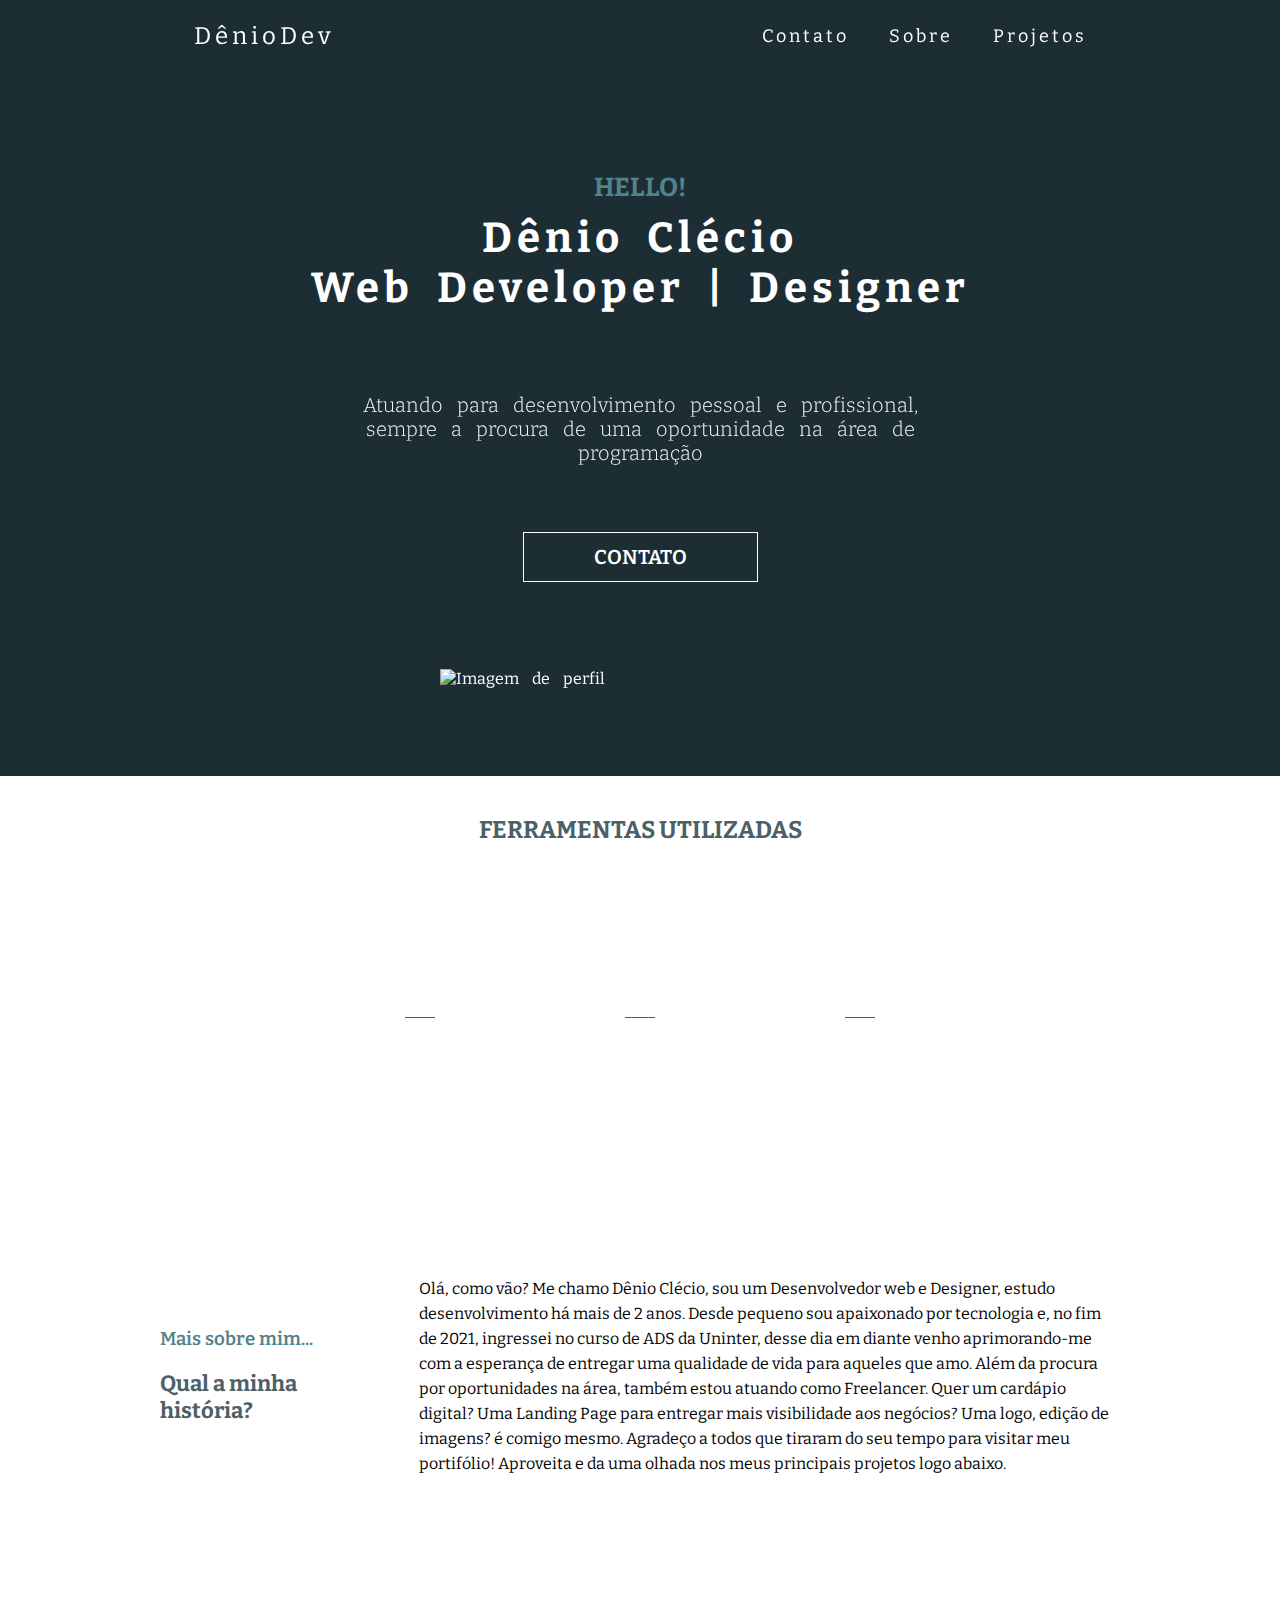
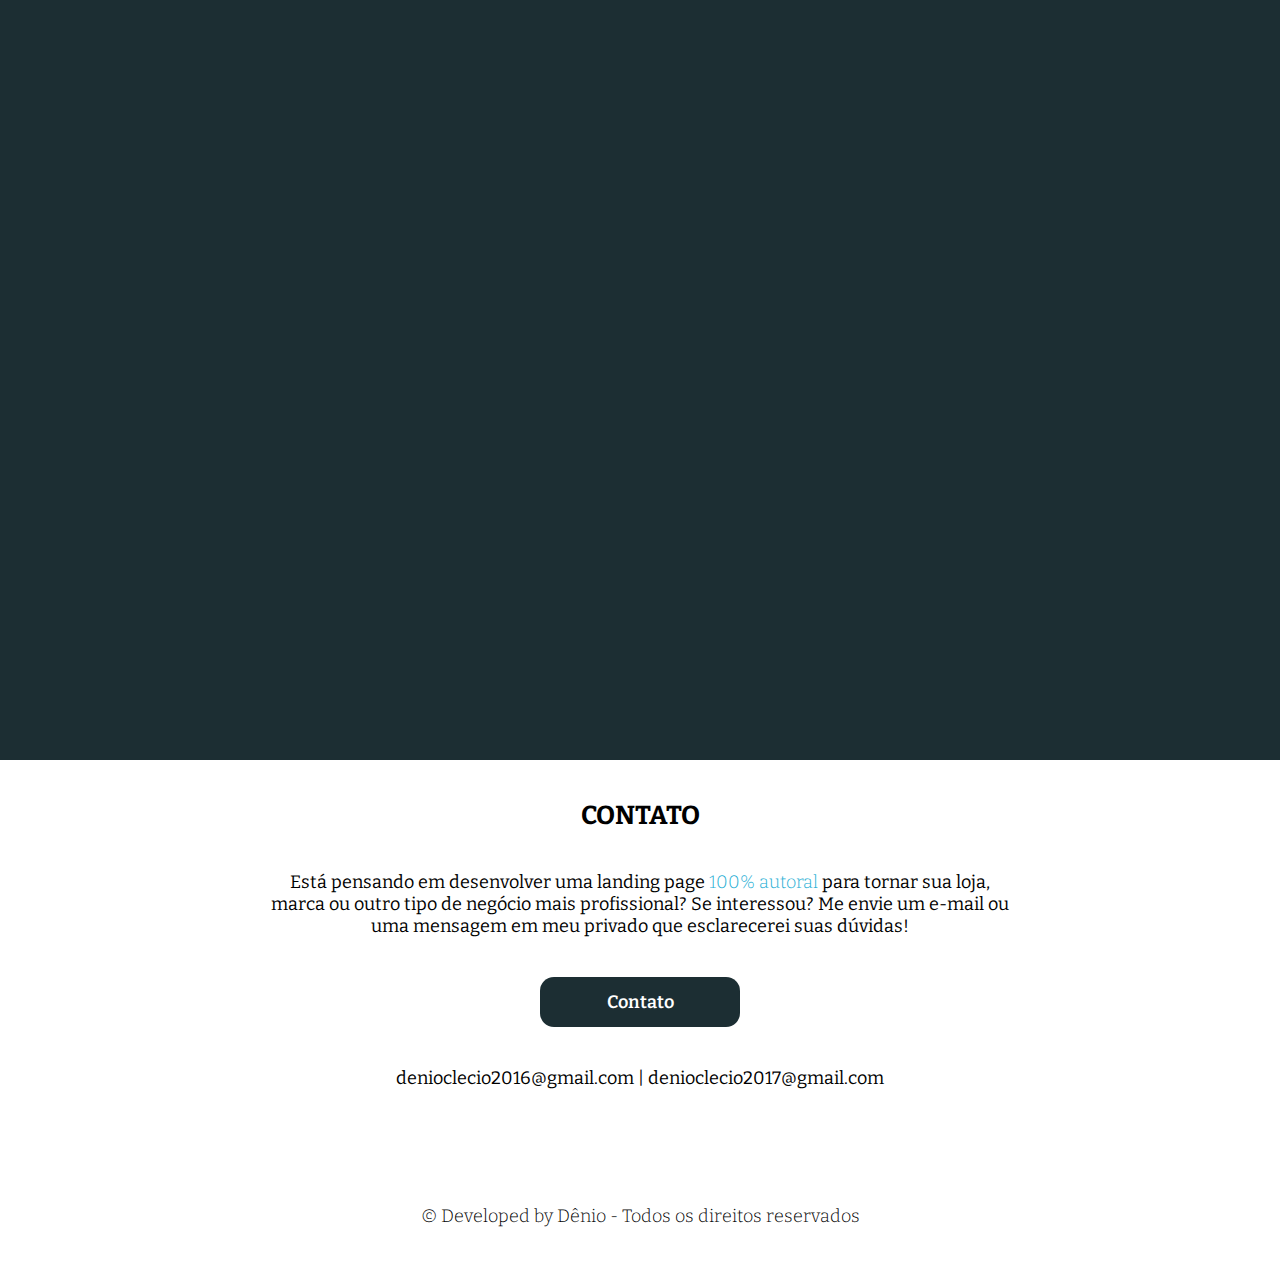
==== commit 43d49eb9: "Reajustes do commit anterior em relação a responsividade" ====
--- a/index.html
+++ b/index.html
@@ -6,7 +6,7 @@
     <link href="https://unpkg.com/aos@2.3.1/dist/aos.css" rel="stylesheet"/>
     <link rel="preconnect" href="https://fonts.googleapis.com">
     <link rel="preconnect" href="https://fonts.gstatic.com" crossorigin>
-    <link href="https://fonts.googleapis.com/css2?family=Quicksand:wght@300;400;500;600;700&display=swap" rel="stylesheet">
+    <link href="https://fonts.googleapis.com/css2?family=Bitter:wght@200;300;400;500;600;700&display=swap" rel="stylesheet">
     <link rel="stylesheet" href="https://cdnjs.cloudflare.com/ajax/libs/font-awesome/6.0.0-beta3/css/all.min.css" integrity="sha512-Fo3rlrZj/k7ujTnHg4CGR2D7kSs0v4LLanw2qksYuRlEzO+tcaEPQogQ0KaoGN26/zrn20ImR1DfuLWnOo7aBA==" crossorigin="anonymous" referrerpolicy="no-referrer"/>
     <link rel="stylesheet" href="style.css">
     <script src="https://unpkg.com/aos@2.3.1/dist/aos.js"></script>
@@ -56,8 +56,8 @@
                     <a href="https://linkedin.com/in/dênio-clécio-856a91236" target="_blank">
                         <i class="fa-brands fa-linkedin fa-2x" data-aos="fade-left" data-aos-delay="500" data-aos-duration="400"></i>
                     </a>
-                    <a href="https://api.whatsapp.com/send?phone=5511995929254&text=Estou%20pensando%20em%20desenvolver%20um%20Projeto,%20poderia%20me%20ajudar?" target="_blank">
-                        <i class="fa-brands fa-whatsapp fa-2x" data-aos="fade-left" data-aos-delay="450" data-aos-duration="400"></i>
+                    <a href="https://github.com/HazardBerserker" target="_blank">
+                        <i class="fa-brands fa-github fa-2x" data-aos="fade-left" data-aos-delay="450" data-aos-duration="400"></i>
                     </a>
                 </div>
             </div>
@@ -68,17 +68,17 @@
             <h2>FERRAMENTAS UTILIZADAS</h2>
         </div>
         <div class="tools-description">
-            <div class="programming-tools html">
+            <div class="programming-tools html" data-aos="zoom-in" data-aos-delay="200" data-aos-duration="500">
                 <div class="tool-box">
                     <h3>HTML</h3>
                     <i class="fa-brands fa-html5 fa-2x"></i>
                 </div>
                 <div>
-                    <p>Alto domínio</p>
+                    <p>Alto<br> domínio</p>
                 </div>
             </div>
             <div class="line"></div>
-            <div class="programming-tools css">
+            <div class="programming-tools css" data-aos="zoom-in" data-aos-delay="300" data-aos-duration="500">
                 <div class="tool-box">
                     <h3>CSS</h3>
                     <i class="fa-brands fa-css3 fa-2x"></i>
@@ -88,7 +88,7 @@
                 </div>
             </div>
             <div class="line"></div>
-            <div class="programming-tools js">
+            <div class="programming-tools js" data-aos="zoom-in" data-aos-delay="400" data-aos-duration="500">
                 <div class="tool-box">
                     <h3>JS</h3>
                     <i class="fa-brands fa-js fa-2x"></i>
@@ -98,7 +98,7 @@
                 </div>
             </div>
             <div class="line"></div>
-            <div class="programming-tools sass">
+            <div class="programming-tools sass" data-aos="zoom-in" data-aos-delay="500" data-aos-duration="500">
                 <div class="tool-box">
                     <h3>SASS</h3>
                     <i class="fa-brands fa-sass fa-2x"></i>
@@ -116,7 +116,7 @@
                 <h2>Qual a minha história?</h2>
             </div>
             <div class="about-description">
-                <p>Olá, como vão? Me chamo Dênio Clécio, sou um Desenvolvedor web e Designer, estudo desenvolvimento há mais de 2 anos. Desde pequeno sou apaixonado por tecnologia e, no fim de 2021, ingressei no curso de ADS da Uninter. Desse dia em diante, venho aprimorando-me com a esperança de entregar uma qualidade de vida para aqueles que amo. Além da procura por oportunidades na área, também estou atuando como Freelancer. Quer um cardápio digital? Uma Landing Page para entregar mais visibilidade aos negócios? Uma logo, edição de imagens? é comigo mesmo. Agradeço a todos que tiraram do seu tempo para visitar meu portifólio! Aproveita e da uma olhada nos meus principais projetos logo abaixo.</p>
+                <p>Olá, como vão? Me chamo Dênio Clécio, sou um Desenvolvedor web e Designer, estudo desenvolvimento há mais de 2 anos. Desde pequeno sou apaixonado por tecnologia e, no fim de 2021, ingressei no curso de ADS da Uninter, desse dia em diante venho aprimorando-me com a esperança de entregar uma qualidade de vida para aqueles que amo. Além da procura por oportunidades na área, também estou atuando como Freelancer. Quer um cardápio digital? Uma Landing Page para entregar mais visibilidade aos negócios? Uma logo, edição de imagens? é comigo mesmo. Agradeço a todos que tiraram do seu tempo para visitar meu portifólio! Aproveita e da uma olhada nos meus principais projetos logo abaixo.</p>
             </div>
         </div>
     </section>
@@ -127,13 +127,18 @@
         <div class="projects">
             <div class="each-project container">
                 <div class="container-project" data-aos-delay="200">
-                    <h2 data-aos="fade-right" data-aos-duration="700">BARBEARIA</h2>
-                    <p data-aos="fade-right" data-aos-duration="900">Projeto realizado com consulta, o objetivo do projeto
-                        era desenvolver um site para uma barbearia utilizando
-                        <span class="span-project">HTML</span>, <span class="span-project">CSS</span>, <span class="span-project">JS</span>,<span class="span-project"> SASS</span>. Ele deveria possuir um
-                        botão com a funcionalidade de levar o cliente diretamente
-                        para o whatsapp, além disso, o site é totalmente adaptavél ao mobile. <span class="span-project">Acesse você mesmo!</span></p>
-                    <a href="https://primeiro-site-profissional.vercel.app/" target="_blank" data-aos="fade-right" data-aos-duration="1100">Site da Barbearia</a>
+                    <div class="project-description">
+                        <h2 data-aos="fade-right" data-aos-duration="700">BARBEARIA</h2>
+                        <p data-aos="fade-right" data-aos-duration="900">Projeto realizado com consulta, o objetivo do projeto
+                            era desenvolver um site para uma barbearia utilizando
+                            <span class="span-project">HTML</span>, <span class="span-project">CSS</span>, <span class="span-project">JS</span>,<span class="span-project"> SASS</span>. Ele deveria possuir um
+                            botão com a funcionalidade de levar o cliente diretamente
+                            para o whatsapp, além disso, o site é totalmente adaptavél ao mobile. <span class="span-project">Acesse você mesmo!</span></p>
+                    </div>
+                    <div class="projects-link" data-aos="fade-right" data-aos-duration="1100">
+                        <i class="fa-solid fa-link fa-1x"></i>
+                        <a href="https://primeiro-site-profissional.vercel.app/" target="_blank" >Site da Barbearia</a>
+                    </div>
                 </div>
                 <div class="img-project" data-aos="fade-left" data-aos-delay="200" data-aos-duration="1100">
                     <img src="assets/barbearia1-foto.png" alt="Imagem da barbearia" class="img-index" >
@@ -141,13 +146,18 @@
             </div>
             <div class="each-project container">
                 <div class="container-project" data-aos-delay="200">
-                    <h2  data-aos="fade-left" data-aos-duration="700">CONSTRUÇÃO CIVIL</h2>
-                    <p data-aos="fade-left" data-aos-duration="850">Projeto realizado com base no conhecimento adquirido
-                        ao desenvolver o projeto da Barbearia, o site possui
-                        carrossel de imagens e um layout semelhante ao da mesma,
-                        porém, com alguns ajustes. A proposta era adquirir mais conhecimento
-                        prático. <span class="span-project">Confira logo abaixo!</span></p>
-                    <a href="https://projeto-de-site-contrucao-civil.vercel.app/" target="_blank" data-aos="fade-left" data-aos-duration="1000">Site da Construção civil</a>
+                    <div class="project-description">
+                        <h2  data-aos="fade-left" data-aos-duration="700">CONSTRUÇÃO CIVIL</h2>
+                        <p data-aos="fade-left" data-aos-duration="850">Projeto realizado com base no conhecimento adquirido
+                            ao desenvolver o projeto da Barbearia, o site possui
+                            carrossel de imagens e um layout semelhante ao da mesma,
+                            porém, com alguns ajustes. A proposta era adquirir mais conhecimento
+                            prático. <span class="span-project">Confira logo abaixo!</span></p>
+                    </div>
+                    <div class="projects-link" data-aos="fade-left" data-aos-duration="1100">
+                        <i class="fa-solid fa-link fa-1x"></i>
+                        <a href="https://projeto-de-site-contrucao-civil.vercel.app/" target="_blank" >Site da Construção civil</a>
+                    </div>
                 </div>
                 <div class="img-project"  data-aos="fade-right" data-aos-delay="200" data-aos-duration="1100">
                     <img src="assets/construcao-foto.png" alt="Imagem da construção civil" class="img-index">
@@ -162,8 +172,8 @@
                 <p>Está pensando em desenvolver uma landing page <span class="span">100% autoral</span> para tornar sua loja,
                     marca ou outro tipo de negócio mais profissional? Se interessou? Me envie um
                     e-mail ou uma mensagem em meu privado que esclarecerei suas dúvidas!</p>
-                    <a href="https://api.whatsapp.com/send?phone=5511995929254&text=Estou%20pensando%20em%20desenvolver%20um%20Projeto,%20poderia%20me%20ajudar?" target="_blank" class="button-contact">
-                    Whatsapp
+                    <a href="https://linkedin.com/in/dênio-clécio-856a91236" target="_blank" class="button-contact">
+                    Contato
                 </a>
                 <p>denioclecio2016@gmail.com | denioclecio2017@gmail.com</p>
                 <div class="social-icons-footer">
@@ -173,8 +183,8 @@
                     <a href="https://linkedin.com/in/dênio-clécio-856a91236" target="_blank">
                         <i class="fa-brands fa-linkedin fa-2x"></i>
                     </a>
-                    <a href="https://api.whatsapp.com/send?phone=5511995929254&text=Estou%20pensando%20em%20desenvolver%20um%20Projeto,%20poderia%20me%20ajudar?" target="_blank">
-                        <i class="fa-brands fa-whatsapp fa-2x"></i>
+                    <a href="https://github.com/HazardBerserker" target="_blank">
+                        <i class="fa-brands fa-github fa-2x"></i>
                     </a>
                 </div>
                 <p>&#169 Developed by Dênio - Todos os direitos reservados</p>
--- a/style.css
+++ b/style.css
@@ -18,7 +18,7 @@
 }
 
 body {
-  font-family: "Quicksand", sans-serif;
+  font-family: "Bitter", sans-serif;
   z-index: 1;
   overflow-x: hidden;
 }
@@ -151,6 +151,7 @@
 }
 .tool-box h3 {
   font-size: 22px;
+  font-weight: 500;
 }
 
 .line {
@@ -220,7 +221,7 @@
   color: #fff;
   padding: 40px;
   text-align: center;
-  font-size: 20px;
+  font-size: 18px;
 }
 .project-title h2 {
   padding: 10px;
@@ -269,7 +270,7 @@
 .each-project p {
   max-width: 600px;
   font-size: 18px;
-  font-weight: 600;
+  font-weight: 300;
 }
 .each-project .container-project {
   width: 50%;
@@ -289,6 +290,16 @@
 }
 .each-project a {
   color: #73E1FF;
+}
+
+.projects-link i {
+  padding: 0 5px 0 5px;
+}
+
+.project-description {
+  display: flex;
+  flex-direction: column;
+  gap: 70px;
 }
 
 @media screen and (max-width: 1550px) {
@@ -297,7 +308,7 @@
     margin: 0 auto;
     text-align: center;
     justify-content: center;
-    gap: 30px;
+    gap: 100px;
   }
   .each-project .container-project {
     margin: 0 auto;
@@ -321,6 +332,9 @@
   :last-child.each-project .container-project {
     gap: 60px;
   }
+  .projects-link i {
+    padding: 0 0px 0 0px;
+  }
   .container-project {
     gap: 60px;
   }
@@ -366,6 +380,16 @@
   }
   .about p {
     font-size: 16px;
+  }
+  .footer-contact .contact p {
+    font-size: 18px;
+    font-weight: 400;
+  }
+  .footer-contact .contact h2 {
+    font-size: 26px;
+  }
+  .footer-contact .contact :last-child {
+    font-weight: 300;
   }
 }
 @media screen and (max-width: 999px) {
@@ -520,10 +544,10 @@
     font-size: 16px;
   }
   .css {
-    flex-basis: 42%;
+    flex-basis: 50%;
   }
   .sass {
-    flex-basis: 42%;
+    flex-basis: 50%;
   }
   .tools {
     height: 500px;
@@ -542,7 +566,16 @@
     font-size: 14px;
   }
   .each-project a {
-    font-size: 16px;
+    font-size: 14px;
+  }
+  .css {
+    flex-basis: 42%;
+  }
+  .sass {
+    flex-basis: 42%;
+  }
+  .footer-contact .contact p {
+    font-size: 14px;
   }
 }
 .footer-contact {
@@ -559,7 +592,7 @@
   gap: 40px;
 }
 .contact p {
-  font-size: 20px;
+  font-size: 18px;
 }
 .contact :nth-child(2) {
   max-width: 750px;
@@ -659,7 +692,7 @@
 
 .nav-list li {
   letter-spacing: 3px;
-  padding-left: 40px;
+  margin-left: 40px;
 }
 
 .mobile-menu {
@@ -691,7 +724,7 @@
   .nav-list {
     position: absolute;
     top: 8vh;
-    right: 0;
+    left: 0;
     width: 100vw;
     height: 92vh;
     background: #fff;
@@ -707,11 +740,22 @@
     color: #130d0d;
   }
   .nav-list li {
-    padding-left: 0px;
+    margin-left: 0;
+    padding-right: 58px;
     opacity: 0;
+  }
+  .nav-list li:nth-child(1) {
+    padding-right: 81px;
+  }
+  .nav-list li:nth-child(3) {
+    padding-right: 81px;
   }
   .mobile-menu {
     display: block;
+    z-index: 99;
+  }
+  .logo {
+    text-shadow: 1px 1px 5px rgb(66, 66, 66);
   }
 }
 .nav-list.active {
@@ -731,6 +775,7 @@
 }
 .mobile-menu.active .line1 {
   transform: rotate(-45deg) translate(-8px, 8px);
+  box-shadow: 1px 1px 5px rgb(66, 66, 66);
 }
 
 .mobile-menu.active .line2 {
@@ -739,4 +784,5 @@
 
 .mobile-menu.active .line3 {
   transform: rotate(45deg) translate(-5px, -7px);
+  box-shadow: 1px 1px 5px rgb(73, 73, 73);
 }/*# sourceMappingURL=style.css.map */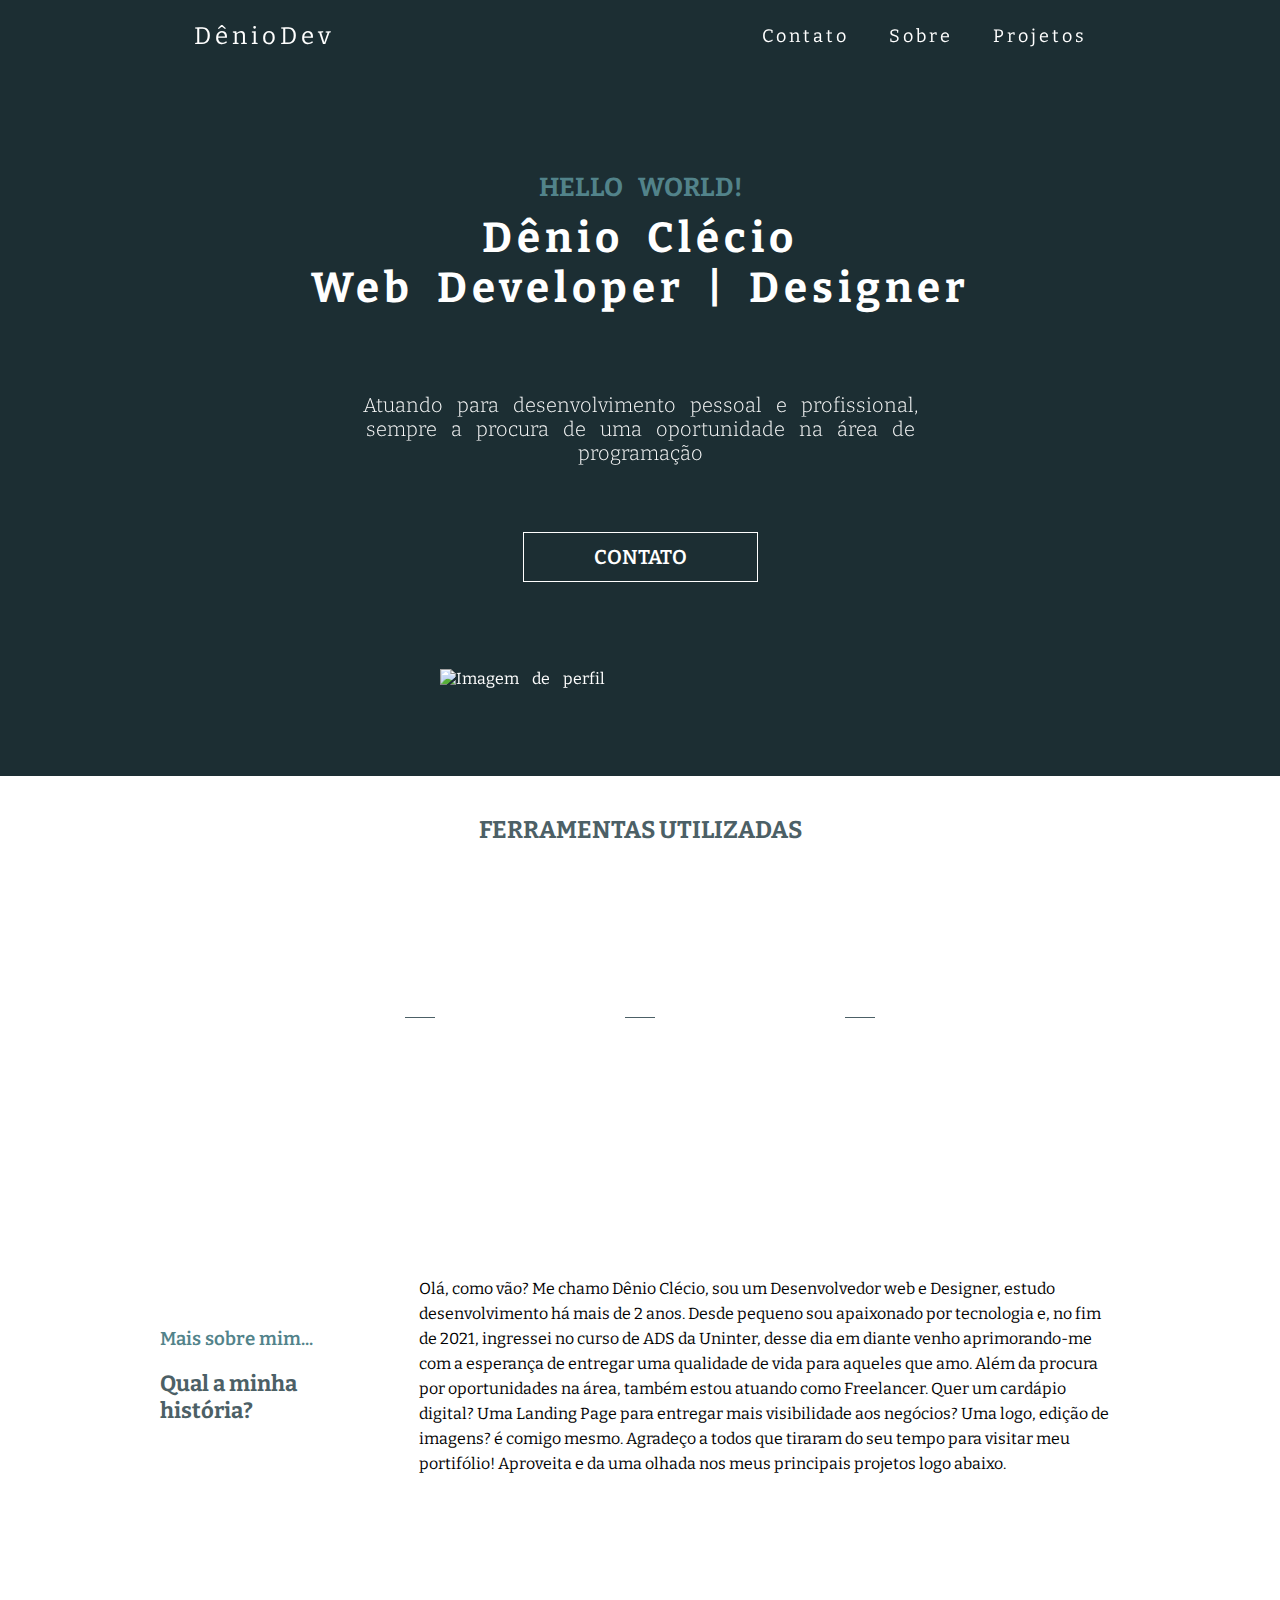
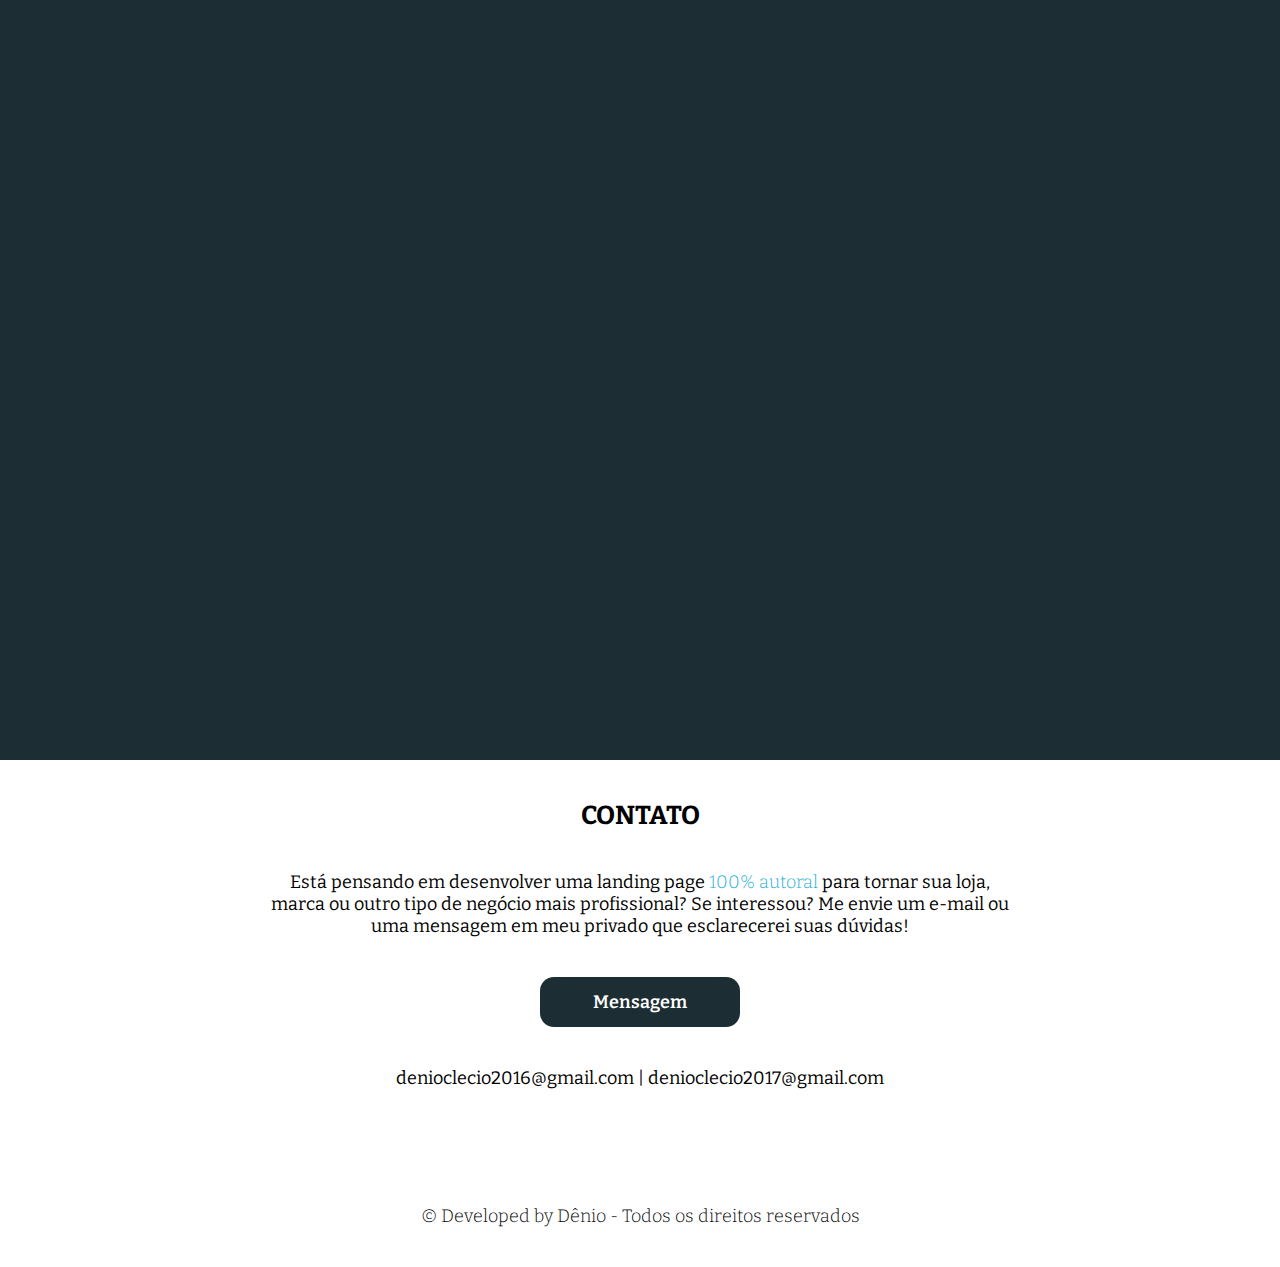
==== commit 6ca390e8: "correcao de bugs no formulario" ====
--- a/index.html
+++ b/index.html
@@ -32,7 +32,7 @@
         <section class="hero container" id="main">
             <div class="first-content-hero">
                 <div>
-                    <h3>HELLO!</h3>
+                    <h3>HELLO WORLD!</h3>
                     <h1>Dênio Clécio<br>Web Developer | Designer</h1>
                 </div>
                 <div class="p-hero">
@@ -42,7 +42,7 @@
                     </p>
                 </div>
                 <div>
-                    <a href="https://api.whatsapp.com/send?phone=5511995929254&text=Estou%20pensando%20em%20desenvolver%20um%20Projeto,%20poderia%20me%20ajudar?" class="hero-button">CONTATO</a>
+                    <a href="form.html" class="hero-button">CONTATO</a>
                 </div>
             </div>
             <div class="second-content-hero">
@@ -172,9 +172,7 @@
                 <p>Está pensando em desenvolver uma landing page <span class="span">100% autoral</span> para tornar sua loja,
                     marca ou outro tipo de negócio mais profissional? Se interessou? Me envie um
                     e-mail ou uma mensagem em meu privado que esclarecerei suas dúvidas!</p>
-                    <a href="https://linkedin.com/in/dênio-clécio-856a91236" target="_blank" class="button-contact">
-                    Contato
-                </a>
+                    <a href="form.html" class="button-contact">Mensagem</a>
                 <p>denioclecio2016@gmail.com | denioclecio2017@gmail.com</p>
                 <div class="social-icons-footer">
                     <a href="https://www.instagram.com/eoclecioo" target="_blank">
--- a/style.css
+++ b/style.css
@@ -628,6 +628,143 @@
     transform: scale(1.07);
   }
 }
+.body-form {
+  background: url(/assets/fundo-form.jpg) no-repeat center center;
+  min-height: 100vh;
+  display: flex;
+  align-items: center;
+  justify-content: center;
+  flex-direction: column;
+  font-family: "Bitter", serif;
+  padding: 0 1rem 0 1rem;
+}
+
+.h-form {
+  font-size: 1.8rem;
+  color: #fff;
+  text-align: center;
+  padding: 20px 20px 40px 20px;
+  max-width: 700px;
+  font-weight: 500;
+}
+
+.form {
+  width: 100%;
+  max-width: 32rem;
+  font-size: 1.25rem;
+  border: 12px solid #85BDCC;
+  border-radius: 8px;
+  padding: 24px;
+  background-color: #fff;
+  margin-bottom: 40px;
+}
+
+.form label,
+.form input,
+.form textarea,
+.form {
+  display: block;
+  width: 100%;
+}
+
+.form label {
+  color: #7FADB4;
+  line-height: 1;
+  margin-bottom: 0.5rem;
+}
+
+.form input,
+.form textarea {
+  font: inherit;
+  padding: 0.8rem;
+  margin-bottom: 1rem;
+  border: 1px solid transparent;
+  border-radius: 8px;
+  background-color: #BBE0E5;
+  transition: border-color, box-shadow 0.2s;
+}
+
+.form textarea {
+  min-height: 13rem;
+  resize: vertical;
+}
+
+.form input:hover,
+.form input:focus,
+.form textarea:hover,
+.form textarea:focus {
+  outline: none;
+  border-color: #85BDCC;
+  box-shadow: 0 0 0 3px #85BDCC;
+}
+
+.form button {
+  display: block;
+  padding: 1rem;
+  background: #56B8C6;
+  font: inherit;
+  text-transform: uppercase;
+  border: none;
+  cursor: pointer;
+  transition: 0.2s;
+  width: 100%;
+  border-radius: 12px;
+  color: #fff;
+  font-weight: bold;
+}
+
+.form button:hover,
+.form button:focus {
+  outline: none;
+  background: #24aed4;
+}
+
+.p-form {
+  color: #fff;
+  font-size: 1.4rem;
+  text-align: center;
+  padding: 10px 20px 4px 20px;
+}
+
+.form-button {
+  position: relative;
+  display: flex;
+  padding: 10px;
+  color: #73E1FF;
+  max-width: 10rem;
+  margin: 0 auto;
+}
+
+.home-button {
+  display: flex;
+  align-items: center;
+  text-align: center;
+  gap: 6px;
+  padding: 3rem 0 3rem 0;
+}
+.home-button a {
+  font-size: 1.4rem;
+}
+.home-button i {
+  color: #fff;
+  font-size: 1.4rem;
+}
+.home-button a:hover {
+  text-decoration: underline;
+}
+
+.ty-home {
+  text-align: center;
+  align-items: center;
+}
+.ty-home a, .ty-home i {
+  color: #73E1FF;
+}
+
+.h-ty {
+  font-size: 2.6rem;
+}
+
 .span {
   color: #24aed4;
 }
